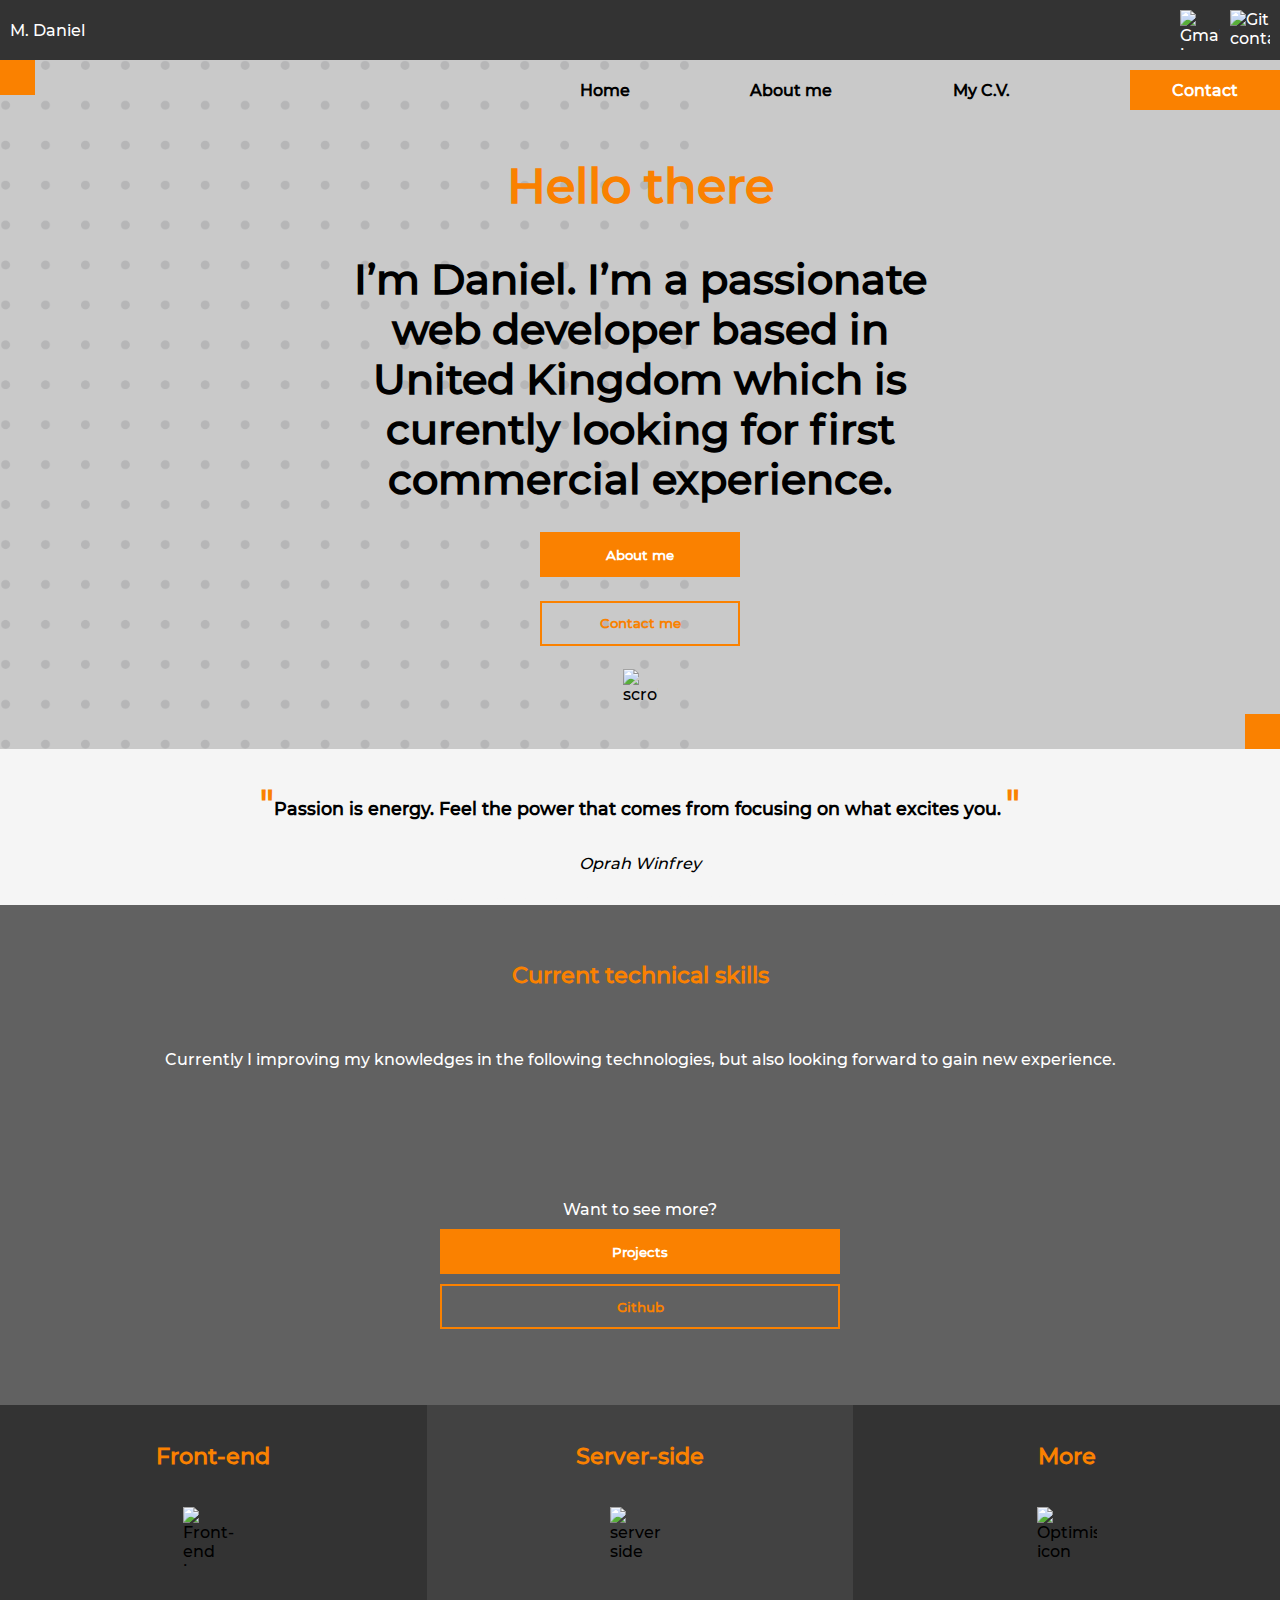
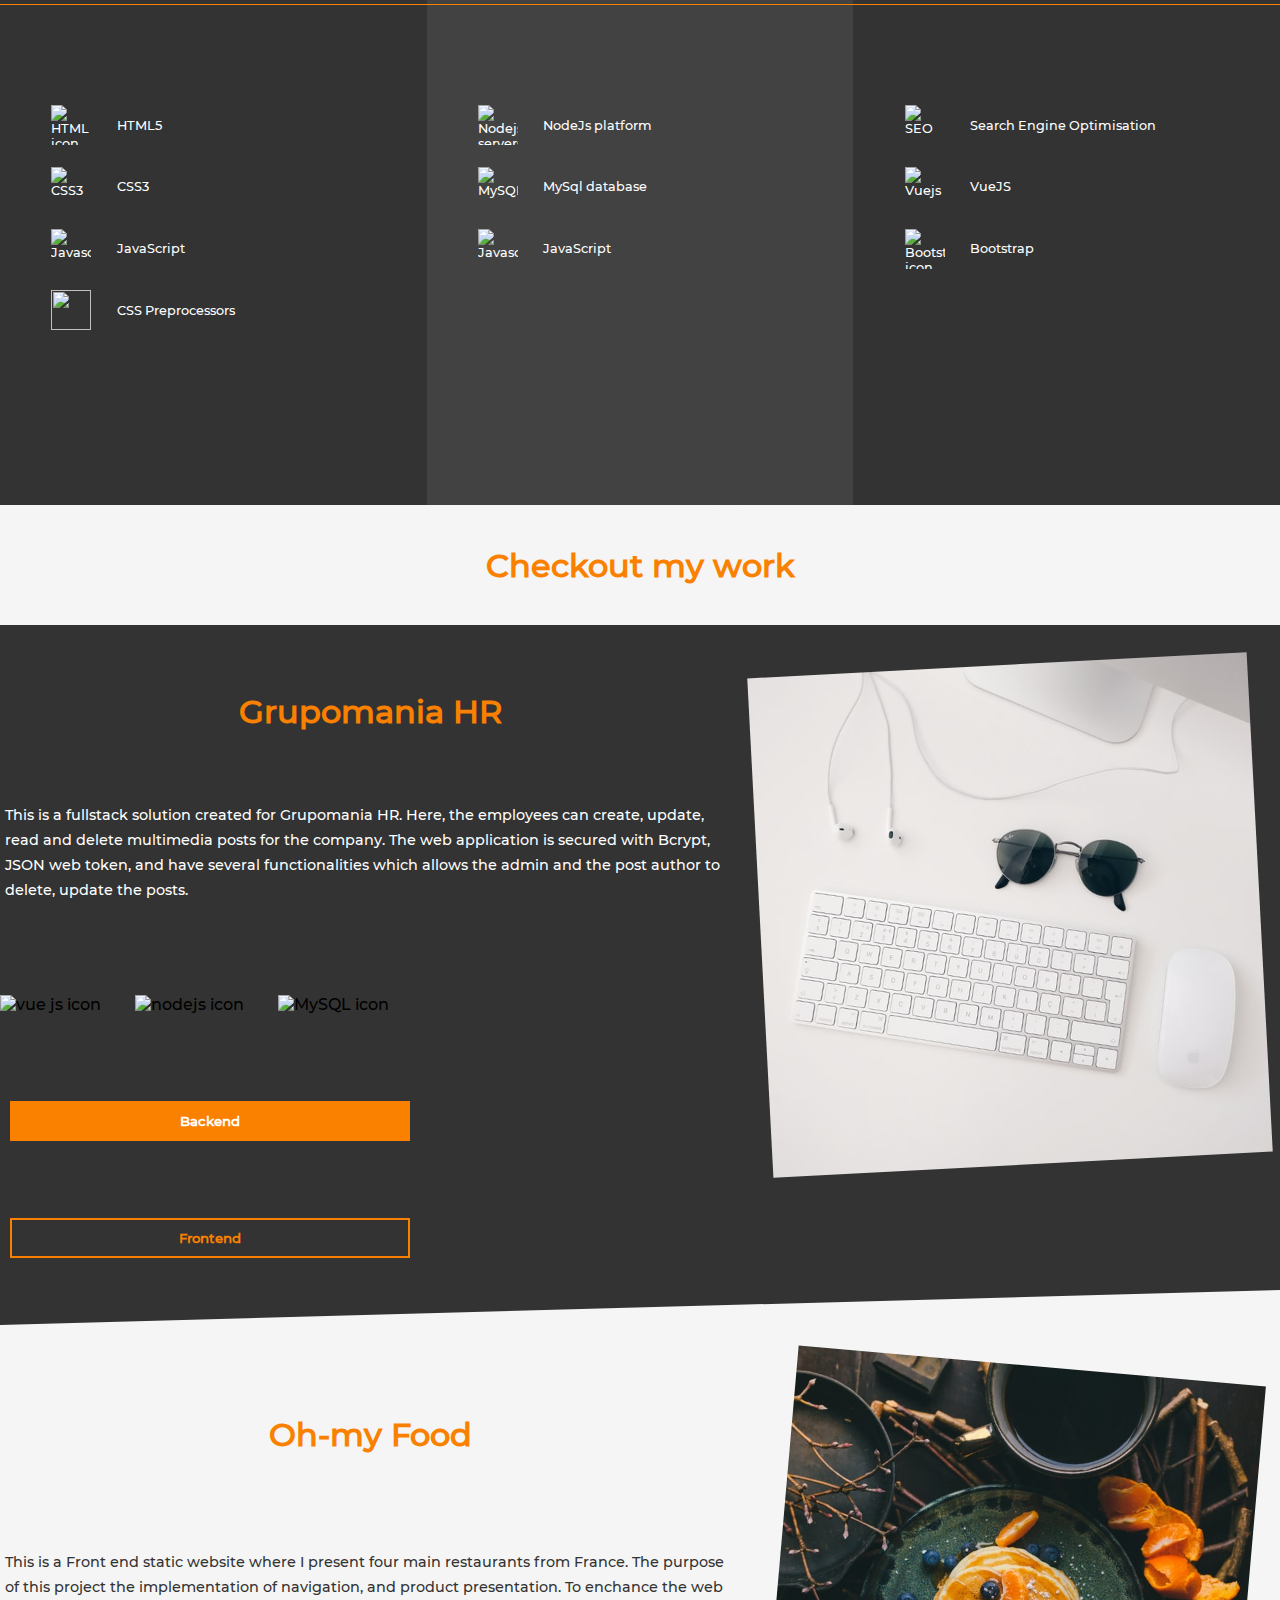
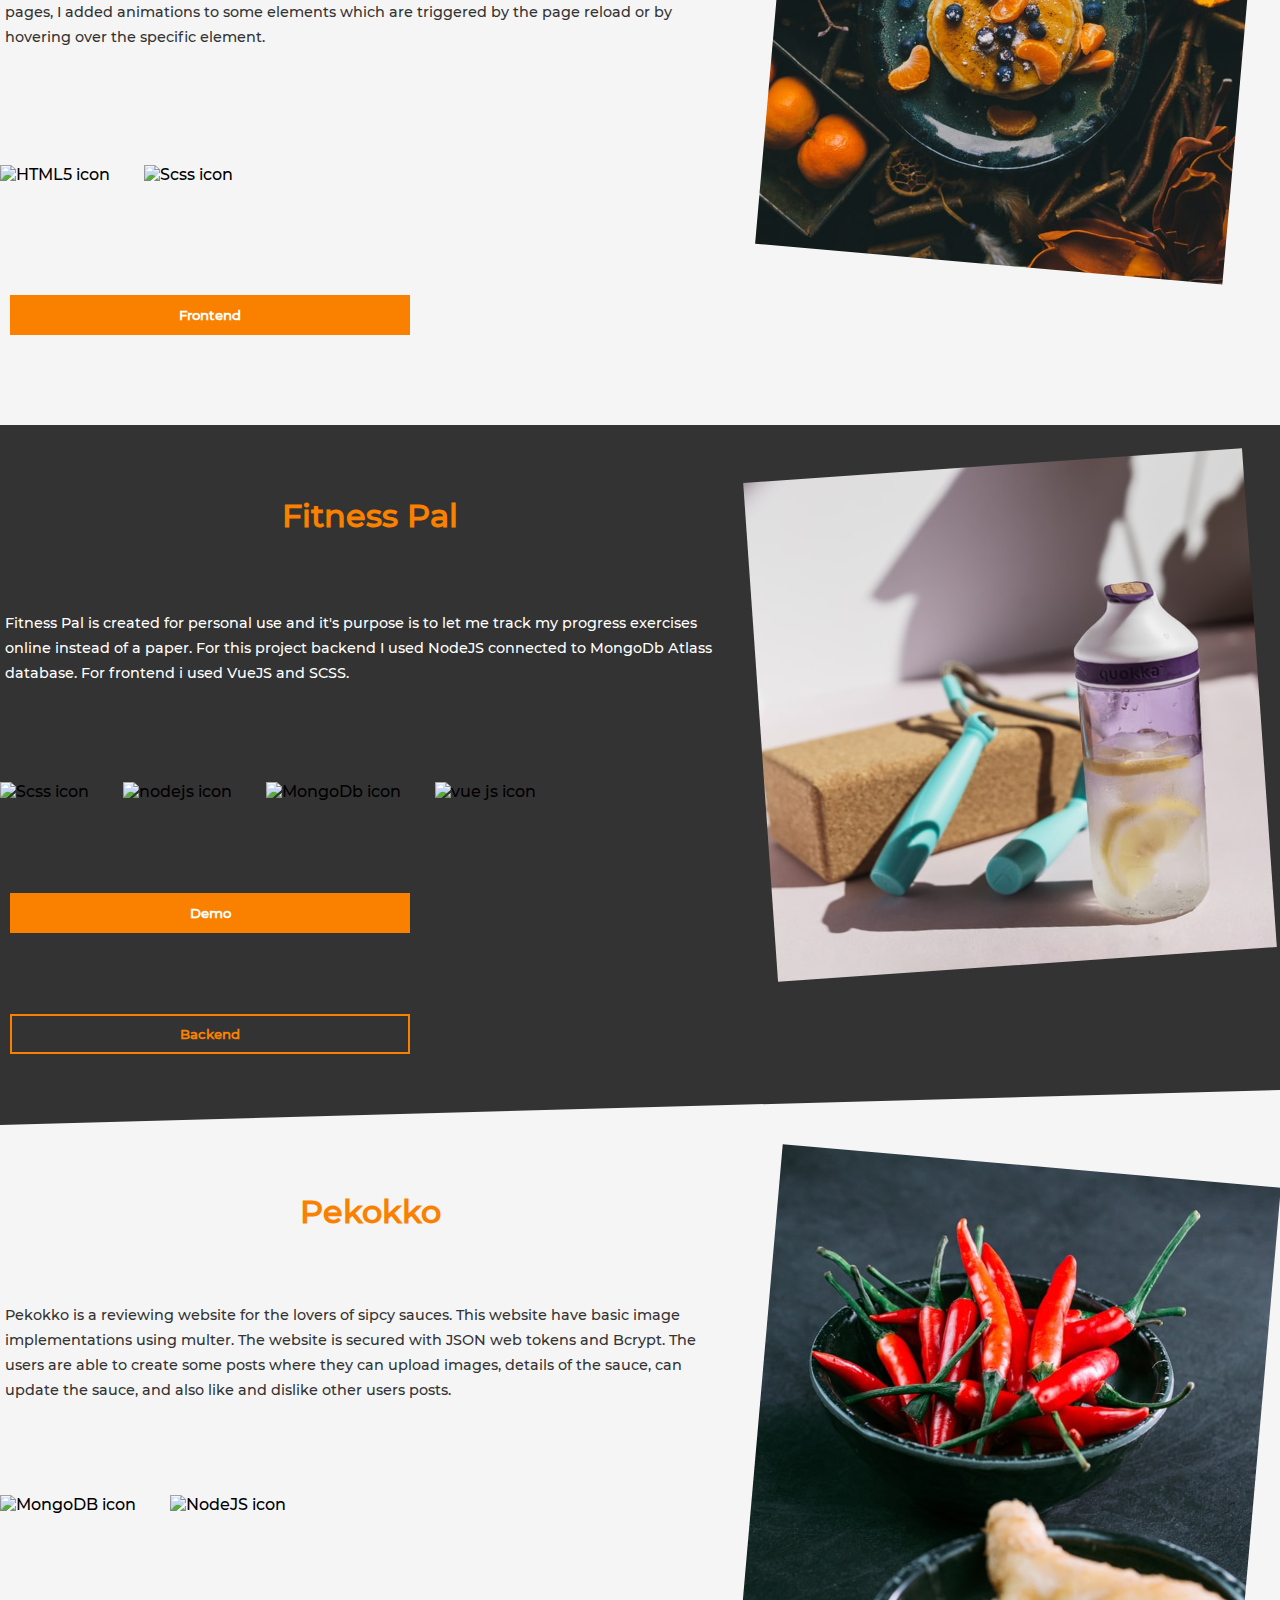
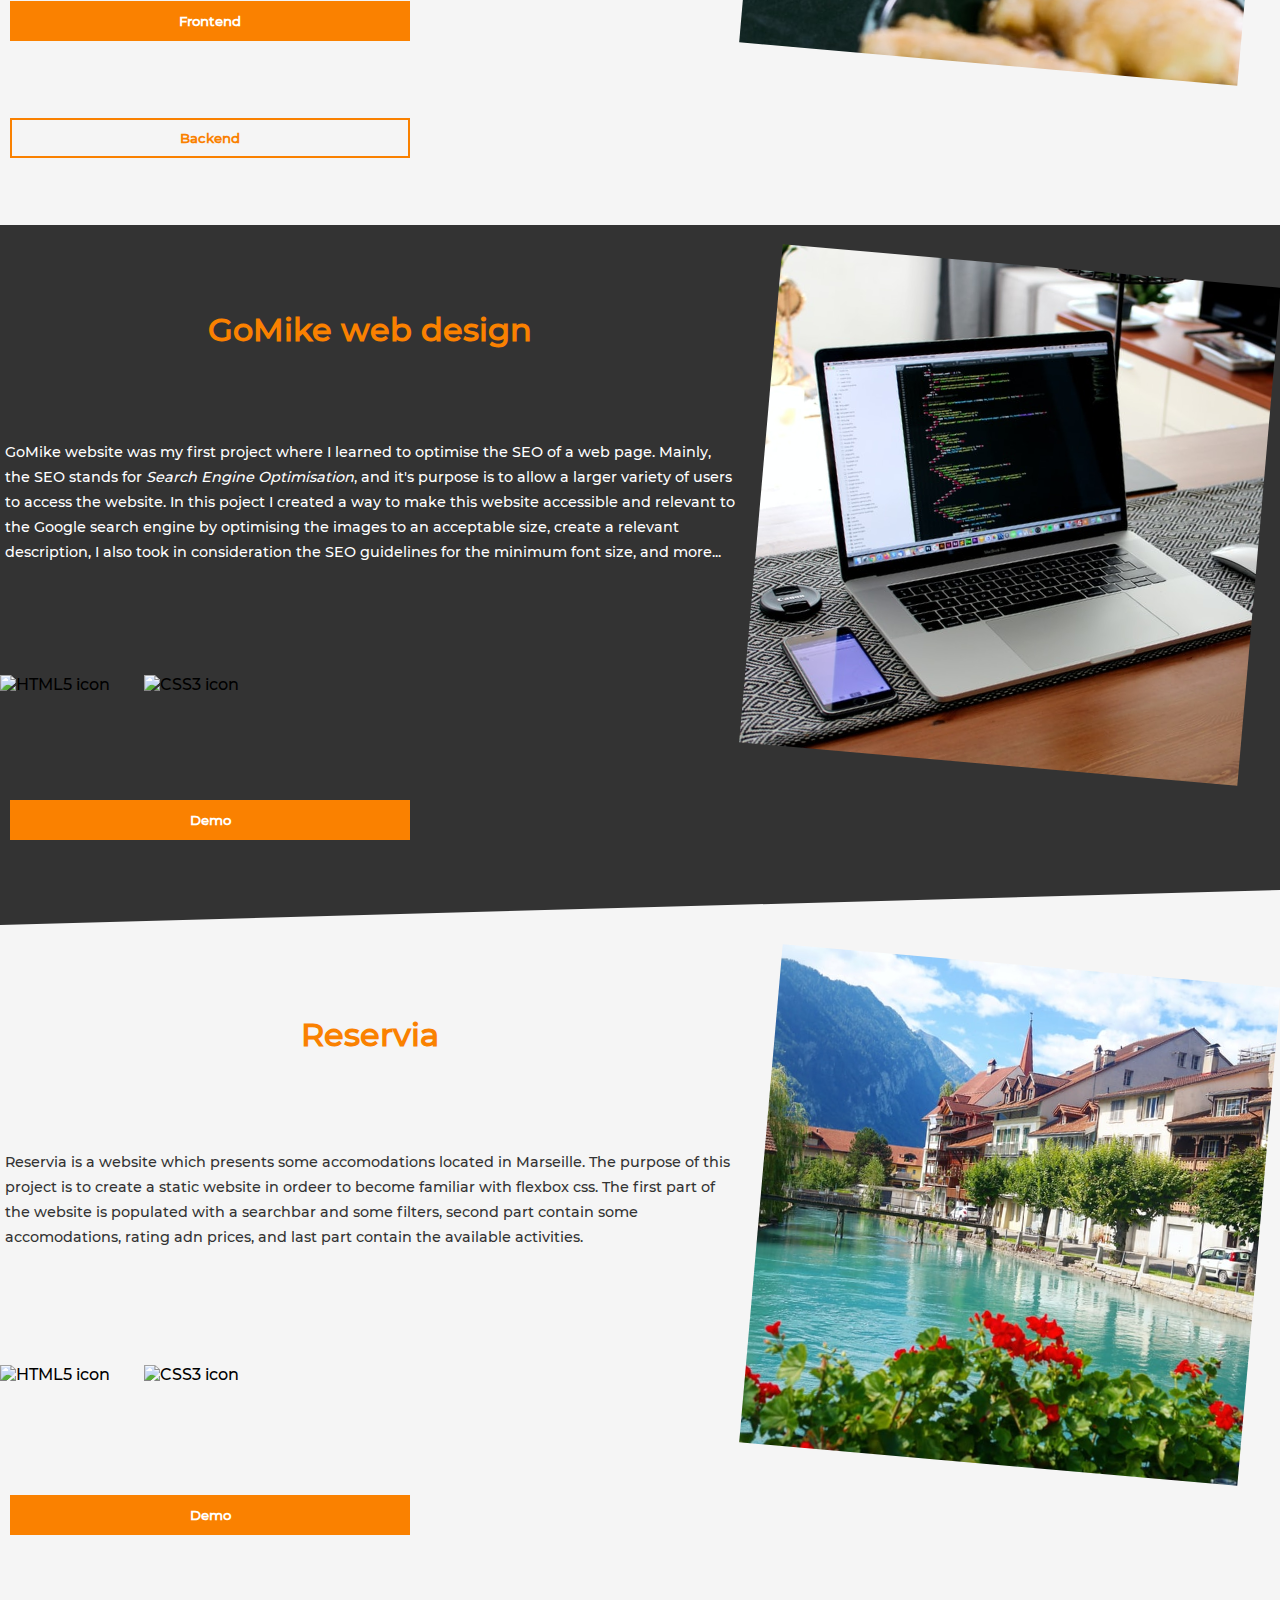
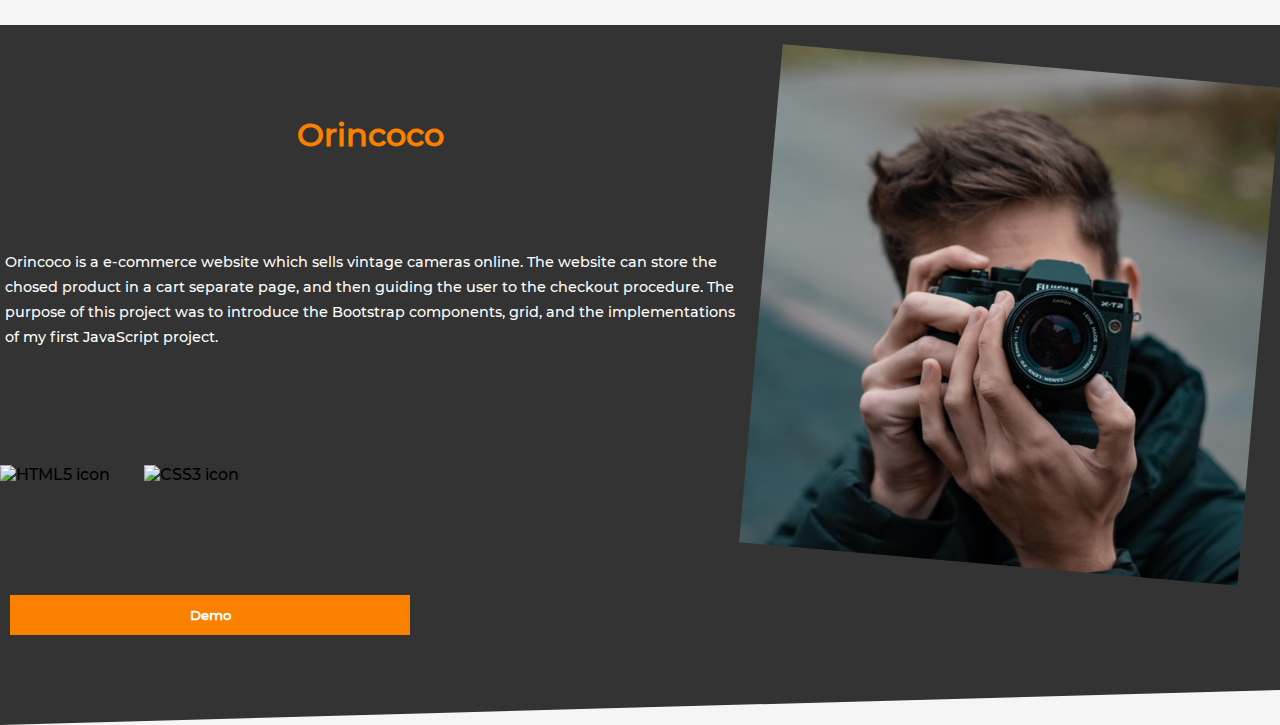
==== index.html @ b967a0c9 "added projects" ====
<!DOCTYPE html>
<html lang="en">
<head>
    <meta charset="UTF-8">
    <meta http-equiv="X-UA-Compatible" content="IE=edge">
    <meta name="viewport" content="width=device-width, initial-scale=1.0">
    <meta name="description" content="Daniel Mihai web portofolio. A variety of services offered from web design to development. ">
    <meta name="keywords" content="web design, web development, developer, e-commerce website, web portofolio and projects">

    <!-- CSS header -->
    <link rel="stylesheet" href="./css/header.css">
    <!-- CSS main -->
    <link rel="stylesheet" href="./css/main.css">

    <link
    rel="stylesheet"
    href="https://cdnjs.cloudflare.com/ajax/libs/animate.css/4.1.1/animate.min.css"
  />
    <title>D. Mihai</title>
</head>
<body>

    <!-- HEADER STARTS HERE -->
    <section class="topnav">
        <p class="topnavName animate__bounceInLeft"> M. Daniel</p>
        <img class="email animate__bounceInRight" alt="Gmail icon for contact" src="https://img.icons8.com/plasticine/100/000000/gmail.png"/>
        <img class="gitNav animate__bounceInRight" alt="Git contact link" src="https://img.icons8.com/color/48/000000/git.png"/>
    </section>

    <header>
        <section class="background-pattern">
            <section class="main-header">
                <nav>
                    <figure class="square">
                        <img class="menu" alt="hamburger menu incon" src="https://img.icons8.com/ios-filled/50/000000/menu--v3.png"/>
                    </figure>   
                        <div class="nav-links">
                            <a href="#">Home</a>
                            <a href="#">About me</a>
                            <a href="#">My C.V.</a>
                            <a href="#">Contact</a>
                        </div>
                </nav>
                <!-- Bellow nav links -->
                <section class="presentation">
                    <div class="presentation-text">
                        <h1>
                            <span class="presentation-hello">Hello there</span><br>
                            <span class="presentation-intro">
                                I’m Daniel.
                                I’m a passionate web developer
                                based in United Kingdom which is curently looking for first commercial
                                experience.
                            </span>
                        </h1>
                    </div>

                    <section class="buttons">
                        <button>About me</button>
                        <button>Contact me</button>
                    </section>
                </section>
              <div class="header-bottom">
                <img class="scroll animate__bounceIn" alt="scroll icon" src="https://img.icons8.com/ios/50/000000/double-down.png"/>
              </div>
              <figure class="second-square"></figure>
            </section>
        </section>
    </header>

<!-- Quote section -->
<article class="quote">
    <h2>Passion is energy. Feel the power that comes from focusing on what excites you. </h2>
    <p class="quote-author"><em>Oprah Winfrey</em></p>
</article>

<!-- Current skills -->
<section class="skills">
    <aside class="skills-left">
        <h3>Current technical skills</h3>
        <p>
            Currently I improving my knowledges in 
            the following technologies, but also
            looking forward to gain new experience.
        </p>
        <div class="skills-short">
             Want to see more?
             <div class="buttons-div">
                <button>Projects</button>   
                <button class="gitNavigation">Github</button>
             </div>   
        </div>
    </aside>
    <aside class="skills-middle">
        <article>
            <div class="top-title">
                <h4>Front-end</h4>
                <img alt="Front-end icon descriptive" src="https://img.icons8.com/wired/64/ffffff/design.png"/>
            </div>
            <div class="skills-desc">
                <ul>
                    <li>
                        <img alt="HTML icon" src="https://img.icons8.com/ios/50/ffffff/html.png"/>
                        HTML5 
                    </li>
                    <li>
                        <img alt="CSS3" src="https://img.icons8.com/ios/50/ffffff/css.png"/>
                        CSS3 
                    </li>
                    <li>
                        <img alt="Javascript" src="https://img.icons8.com/ios/50/ffffff/js.png"/>
                        JavaScript 
                    </li>
                    <li>
                        <img alt="" src="https://img.icons8.com/ios-filled/50/ffffff/sass.png"/>
                        CSS Preprocessors 
                    </li>
                </ul>
            </div>
        </article>

        <article>
             <div class="top-title">
                <h4>Server-side</h4>
                <img alt="server side representation icon" src="https://img.icons8.com/ios/50/ffffff/inbox-settings--v2.png"/>
            </div>
            <div class="skills-desc">
                <ul>
                    <li>
                        <img alt="Nodejs serverside" src="https://img.icons8.com/windows/32/ffffff/nodejs.png"/>
                        NodeJs platform 
                    </li>
                    <li>
                        <img alt="MySQL" src="https://img.icons8.com/ios/50/ffffff/sql.png"/>
                        MySql database 
                    </li>
                    <li>
                        <img alt="Javascript" src="https://img.icons8.com/ios/50/ffffff/js.png"/>
                        JavaScript 
                    </li>
                </ul>
            </div>
        </article>

        <article>
             <div class="top-title">
                <h4>More</h4>
                <img alt="Optimisations icon" src="https://img.icons8.com/ios/50/ffffff/macbook-settings--v1.png"/>
            </div>
            <div class="skills-desc">
                <ul>
                    <li>
                        <img alt="SEO" src="https://img.icons8.com/ios/50/ffffff/accessibility-tools.png"/>
                        Search Engine Optimisation 
                    </li>
                    <li>
                        <img alt="Vuejs" src="https://img.icons8.com/windows/32/ffffff/vuejs.png"/>
                        VueJS 
                    </li>
                    <li>
                        <img alt="Bootstrap icon" src="https://img.icons8.com/ios-filled/50/ffffff/b.png"/>
                        Bootstrap 
                    </li>
                </ul>
            </div>
        </article>
    </aside>
    <aside class="skills-right"></aside>
</section>



<!-- Projects -->
<section class="projects">
    <h4 class="projects-title">Checkout my work</h4>
    <section class="projects-list">
        <aside>
            <!-- Here starts a whole proj presentation -->
            <div class="projects-text">
                <h4>Grupomania HR</h4>
                <p class="presentation-desc">This is a fullstack solution created for Grupomania HR. Here, the employees can create, update, read and delete multimedia posts
                    for the company. The web application is secured with Bcrypt, JSON web token, and have several functionalities which allows 
                    the admin and the post author to delete, update the posts.
                </p>
                <div class="technologies-proj">
                    <img alt="vue js icon" src="https://img.icons8.com/windows/64/ffffff/vuejs.png"/>
                    <img alt="nodejs icon" src="https://img.icons8.com/windows/32/ffffff/node-js.png"/>
                    <img alt="MySQL icon" src="https://img.icons8.com/ios/100/ffffff/mysql.png"/>
                </div>
                    <button  class="projects-buttons">Backend</button>
                    <button  class="projects-buttons">Frontend</button>
            </div>
            <div class="image desk"></div>
        </aside>
            <!-- Here ends a proj presentation -->


        <aside>
            <div class="projects-text">
                <h4>Oh-my Food</h4>
                <p class="presentation-desc text-dark">This is a Front end static website where I present four main restaurants from France. The purpose of this project the 
                    implementation of navigation, and product presentation. To enchance the web pages, I added animations to some elements which are triggered by 
                    the page reload or by hovering over the specific element.
                </p>
                <div class="technologies-proj">
                    <img alt="HTML5 icon" src="https://img.icons8.com/color/96/000000/html-5--v1.png"/>
                    <img alt="Scss icon" src="https://img.icons8.com/color/96/000000/sass-avatar.png"/>
                </div>
                    <!-- <button  class="projects-buttons">Backend</button> -->
                    <button class="projects-buttons ohmyfood">Frontend</button>
            </div>
            <figure class="image food"></figure>
        </aside>

        <aside>
            <div class="projects-text">
                <h4>Fitness Pal</h4>
                <p class="presentation-desc">
                    Fitness Pal is created for personal use and it's purpose is to let me track my progress exercises online instead of a paper. For this project backend I used 
                    NodeJS connected to MongoDb Atlass database. For frontend i used VueJS and SCSS.
                </p>
                <div class="technologies-proj">
                    <img alt="Scss icon" src="https://img.icons8.com/ios-filled/100/ffffff/sass.png"/>
                    <img alt="nodejs icon" src="https://img.icons8.com/windows/32/ffffff/node-js.png"/>
                    <img alt="MongoDb icon" src="https://img.icons8.com/ios-filled/100/ffffff/leaf.png"/>
                    <img alt="vue js icon" src="https://img.icons8.com/windows/64/ffffff/vuejs.png"/>
                </div>
                    <!-- <button  class="projects-buttons">Backend</button> -->
                    <button class="projects-buttons fitnessPal">Demo</button>
                    <button class="projects-buttons">Backend</button>
            </div>
            <figure class="image gym"></figure>
        </aside>

        <aside>
            <div class="projects-text">
                <h4>Pekokko</h4>
                <p class="presentation-desc text-dark">
                    Pekokko is a reviewing website for the lovers of sipcy sauces. This website have basic image implementations using multer. The website is secured with JSON web tokens
                    and Bcrypt. The users are able to create some posts where they can upload images, details of the sauce, can update the sauce, and also like and dislike 
                    other users posts.  
                </p>
                <div class="technologies-proj">
                    <img alt="MongoDB icon" src="https://img.icons8.com/color/96/000000/mongodb.png"/>
                    <img alt="NodeJS icon" src="https://img.icons8.com/color/96/000000/nodejs.png"/>
                </div>
                    <!-- <button  class="projects-buttons">Backend</button> -->
                    <button class="projects-buttons">Frontend</button>
                    <button class="projects-buttons">Backend</button>
            </div>
            <figure class="image pepper"></figure>
        </aside>

        <aside>
            <div class="projects-text">
                <h4>GoMike web design</h4>
                <p class="presentation-desc">
                   GoMike website was my first project where I learned to optimise the SEO of a web page. Mainly, the SEO stands for <em>Search Engine Optimisation</em>,
                   and it's purpose is to allow a larger variety of users to access the website. In this poject I created a way to make this website accessible and relevant 
                   to the Google search engine by optimising the images to an acceptable size, create a relevant description, I also took in consideration the SEO guidelines 
                   for the minimum font size, and more...
                </p>
                <div class="technologies-proj">
                    <img alt="HTML5 icon" src="https://img.icons8.com/ios/100/ffffff/html.png"/>
                    <img alt="CSS3 icon" src="https://img.icons8.com/ios/100/ffffff/css.png"/>
                </div>
                    <!-- <button  class="projects-buttons">Backend</button> -->
                    <button class="projects-buttons">Demo</button>
            </div>
            <figure class="image seo"></figure>
        </aside>

        <aside>
            <div class="projects-text">
                <h4>Reservia</h4>
                <p class="presentation-desc text-dark">
                   Reservia is a website which presents some accomodations located in Marseille. The purpose of this project is to create a static website in ordeer to become familiar 
                   with flexbox css. 
                   The first part of the website is populated with a searchbar and some filters, second part contain some accomodations, rating adn prices, and last part contain 
                   the available activities. 
                </p>
                <div class="technologies-proj">
                    <img alt="HTML5 icon" src="https://img.icons8.com/color/96/000000/html-5--v1.png"/>
                    <img alt="CSS3 icon" src="https://img.icons8.com/color/96/000000/css3.png"/>
                </div>
                    <!-- <button  class="projects-buttons">Backend</button> -->
                    <button class="projects-buttons reservia-btn">Demo</button>
            </div>
            <figure class="image reservia"></figure>
        </aside>

        <aside>
            <div class="projects-text">
                <h4>Orincoco</h4>
                <p class="presentation-desc">
                  Orincoco is a e-commerce website which sells vintage cameras online. The website can store the chosed product in a cart separate page, and then guiding the user 
                  to the checkout procedure. The purpose of this project was to introduce the Bootstrap components, grid, and the implementations of my first JavaScript project.
                </p>
                <div class="technologies-proj">
                    <img alt="HTML5 icon" src="https://img.icons8.com/ios/100/ffffff/html.png"/>
                    <img alt="CSS3 icon" src="https://img.icons8.com/ios/100/ffffff/css.png"/>
                </div>
                    <!-- <button  class="projects-buttons">Backend</button> -->
                    <button class="projects-buttons reservia-btn">Demo</button>
            </div>
            <figure class="image devcam"></figure>
        </aside>
    </section>
</section>


<script src="./javascript/header.js"></script>
<script src="./javascript/index.js"></script>
</body>
</html>
---- css/header.css ----
/* Top bar black background and contact icons */
.topnav {
    background: #333;
    min-height: 60px;
    color: white;
    display: flex;
    align-items: center;
    flex-wrap: wrap;
    padding: 0 10px 0 10px;
}

.topnav img {
    width: 40px;
    height: 40px;
    animation: bounceInRight;
    animation-duration: 1s;
}

.topnavName {
    animation: bounceInLeft;
    animation-duration: 1s;
}

.topnav img:first-of-type {
    margin: 0 10px 0 auto;
}


/* Header */
header {
    min-height: 460px;
}

.background-pattern {
    background: url('../images/pattern.png');
    background-repeat: no-repeat;
    /* background-size: 17%; */
    background-size: contain;
    background-position: left bottom;

    /* dimmensions of actual container */
    min-height: inherit;
}

.main-header {
    min-width: inherit;
    min-height: inherit;
    background: #c4c4c4e3;
}

.main-header nav {
    display: flex;
    min-height: 60px;
}

/* square */
.square {
    width: 35px;
    height: 35px;
    background: #FA8100;
}

.nav-links {
    margin-left: auto;
    display: flex;
    align-items: center;
    flex-wrap: wrap;
    flex: 1 1 200px;
    max-width: 700px;
    justify-content: space-between;
}

.nav-links a {
    color: black;
    font-weight: 600;
}

.nav-links a:last-of-type {
    background: #FA8100;
    height: 40px;
    width: 150px;
    display: flex;
    justify-content: center;
    align-items: center;
    color: white;
}

.nav-links a:focus {
    font-size: 1.1em;
    font-weight: bolder;
    color: #FA8100;
}


.menu {
    display: none;
    cursor: pointer;
}


/* Bellow header links section */
.presentation {
    min-height: inherit;
    display: flex;
    flex-direction: column;
    justify-content: space-evenly;
}

.presentation-text {
    align-self: center;
    margin-top: 2rem;
    min-height: 160px;
    text-align: center;

}

.presentation-hello {
    font-size: 48px;
    color: #FA8100;
    text-align: center;
}

.presentation-intro {
    font-size: 1.3em;
}

h1 {
    max-width: 600px;
    margin: 0 auto;
    display: flex;
    flex-direction: column;
    justify-content: space-around;
    padding: 5px;
}

.buttons {
    display: flex;
    flex-direction: column;
    justify-content: space-evenly;
    align-items: center;
    min-height: 160px;
}

.buttons button:first-of-type {
    height: 45px;
    width: 200px;
    font-weight: bold;
    background: #FA8100;
    border: none;
    color: white;
    cursor: pointer;
}

.buttons button:last-of-type {
    height: 45px;
    width: 200px;
    font-weight: bold;
    background: transparent;
    border: 2px solid #FA8100;
    color: #FA8100;
    cursor: pointer;
}

.second-square {
    width: 35px;
    height: 35px;
    background: #FA8100;
    margin-left: auto;
}

.header-bottom {
    display: flex;
}

.scroll {
    height: 35px;
    width: 35px;
    margin: 0 auto;
    margin-bottom: 10px;
    cursor: pointer;
    animation: bounceIn infinite;
    animation-duration: 2s;
}


/* Mediaquery header */
@media only screen and (max-width: 900px) {
    .nav-links {
        flex-direction: column;
        min-height: 400px;
        justify-content: space-evenly;
        background: #c4c4c4c0;
        max-width: inherit;
        display: none;
    }

    .menu {
        display: block;
        height: 30px;
        width: 30px;
    }

    .square {
        height: 45px;
        width: 45px;
        display: flex;
        justify-content: center;
        align-items: center;
    }
  }

  .display {
      display: flex;
  }
---- css/main.css ----
@font-face {
    font-family: Montserrat;
    src: url('../montserrat/Montserrat-Black.ttf');
    src: url('../montserrat/Montserrat-Bold.ttf');
    src: url('../montserrat/Montserrat-Medium.ttf');
}


body {
    background-color: whitesmoke;
}

/* Resets */
* {
    font-family: Montserrat;
    margin: 0;
    padding: 0;
    box-sizing: border-box;
    text-decoration: none;
}

/* Quote section */
.quote {
    text-align: center;
    clip-path: polygon(0 0, 100% 0, 100% 90%, 0% 100%);
    background-color: whitesmoke;
    border: 2px solid whitesmoke;
}

.quote h2 {
    font-size: 1.1em;
    padding: 30px 5px 20px 5px;
}

.quote h2::after {
    content: '"';
    font-size: 2em;
    color: #FA8100;
}

.quote h2::before {
    content: '"';
    font-size: 2em;
    color: #FA8100;
}

.quote-author {
    margin: 10px auto 30px auto;
}


/* SKILLS SECTION */
.skills {
    min-height: 800px;
    display: flex;
    flex-wrap: wrap;
}

.skills-left {
    background: #616161;
    border: 2px solid #FA8100;
    border-right: none;
    flex: 1 1 400px;
    min-height: 500px;
    max-width: 400px;
    align-self: center;
    margin-left: 40px;
    display: flex;
    flex-direction: column;
    justify-content: space-around;

}

.skills-left h3 {
    /* margin-top: 3em;
    margin-bottom: 2em; */
    text-align: center;
    font-size: 1.4em;
    color: #FA8100;
}

.skills-left p {
    color: white;
    padding: 10px;
    margin-top: -60px;
    text-align: center;

}

.skills-left p {
    color: white;
    padding: 10px;
    text-align: center;
}

.skills-short {
    color: white;
    padding: 10px;
    text-align: center;
}

.buttons-div {
    display: flex;
    flex-direction: column;
    max-width: 400px;
    margin: 10px auto;
}

.buttons-div button:first-child {
    height: 45px;
    font-weight: bold;
    background: #FA8100;
    border: none;
    color: white;
    cursor: pointer;
    margin-bottom: 10px;
}

.buttons-div button:last-child {
    height: 45px;
    font-weight: bold;
    background: transparent;
    border: 2px solid #FA8100;
    color: #FA8100;
    cursor: pointer;
}




/* middle */
.skills-middle {
    background: #333;
    flex: 1 1 750px;
    min-height: 700px;
    align-self: center;
    display: flex;
    flex-wrap: wrap;
}

.skills-middle > article {
    border-right: none;
    flex: 1 1 250px;
}

.skills-middle >article:nth-of-type(2) {
    background: #424242;
}

.skills-middle > article:last-of-type {
    
}

.top-title {
   border-bottom: 1px solid #FA8100;
   height: 200px;
   display: flex;
   flex-direction: column;
   justify-content: space-evenly;
   align-items: center;
}

.top-title h4 {
    color: #FA8100;
    font-size: 1.4em;
}

.top-title img {
    width: 60px;
    height: 60px;
} 

.skills-desc {
    color: white;
    font-size: .8em;
    height: inherit;
}

.skills-desc ul {
    list-style: none;
    margin-top: 100px;
    margin-bottom: 100px;
}

.skills-desc ul li {
    list-style: none;
    margin-top: 1.7em;
    display: flex;
    align-items: center;
}
.skills-desc ul li > img {
    height: 40px;
    width: 40px;
    margin-left: 4em;
    margin-right: 2em;
}

/* right */
.skills-right {
    background: #616161;
    border: 2px solid #FA8100;
    border-left: none;
    flex: 1 1 400px;
    max-width: 100px;
    margin-right: 80px;
    min-height: 500px;
    align-self: center;
}


/* PROJECTS SECTION */
.projects {
      min-height: 390px;  
}

.projects-title {
    min-height: 120px;
    background: whitesmoke;
    clip-path: polygon(0 11%, 100% 0%, 100% 100%, 0 100%);
    color: #FA8100;
    font-size: 2em;
    display: flex;
    justify-content: center;
    align-items: center;
}

/* .projects-list {
    border: 2px solid black;
} */

.projects-list > aside {
    /* border: 2px solid black; */
    min-height: 700px;
    display: flex;
    flex-wrap: wrap;
    justify-content: center;
    background: whitesmoke;
}

.projects-list > aside:nth-of-type(odd) {
    clip-path: polygon(0 0, 100% 0, 100% 95%, 0% 100%);
    background: #333;
}

.projects-list > aside:nth-of-type(even) {
    background: whitesmoke;
}

.projects-text {
    flex: 1 1 400px;
    max-width: 1000px;
    display: flex;
    justify-content: space-evenly;
    flex-direction: column;
}

.projects-text h4 {
    font-size: 2em;
    color: #FA8100;
    /* margin-bottom: 4%; */
    text-align: center;
}

.presentation-desc {
    color: white;
    font-size: .9em;
    padding: 5px;
    line-height: 25px;
}

.technologies-proj {
    margin-top: 20px;
}

.technologies-proj img {
    height: 60px;
    width: 60px;
    margin-right: 30px;
}

/* .gitButtons {
} */

.projects-buttons {
    max-width: 400px;
    margin-top: 20px;
    height: 40px;
    font-weight: bold;
    margin-left: 10px;
    margin-right: 10px;
}

.projects-buttons:nth-of-type(1) {
    max-width: 400px;
    /* margin-top: 100px; */
    color: white;
    background: #FA8100;
    border: none;
}

.projects-buttons:nth-of-type(2) {
    max-width: 400px;
    margin-top: 10px;
    background: transparent;
    border: 2px solid #FA8100;
    color: #FA8100;
}

.text-dark {
    color: #333;
}




/* Project image settings */

.image {
    flex: 1 1 400px;
    background: url('../images/gym.jpg');
    background-repeat: no-repeat;
    background-position: center;
    margin: 20px;
    background-size: contain;
    max-height: 500px;
    max-width: 500px;
    margin-bottom: 40px;
    margin-top: 40px;

    transform: rotate(5deg);
}

.image:nth-of-type(even) {
    transform: rotate(-3deg);
}

.food {
    background:url('../images/food.jpg');
    background-position: center;
        background-size: contain;
    background-repeat: no-repeat;
    min-height: 280px;
}

.desk {
    background:url('../images/desk.jpg');
    background-position: center;
    min-height: 280px;
    background-size: contain;
    background-repeat: no-repeat;

}

.pepper {
    background:url('../images/pepper.jpg');
    background-position: center;
        background-size: contain;
    background-repeat: no-repeat;
    min-height: 280px;
}

.seo {
    background:url('../images/seo.jpg');
    background-position: center;
    background-size: contain;
    background-repeat: no-repeat;
    min-height: 280px;
}

.gym {
    background:url('../images/gym.jpg');
    background-position: center;
    background-position: center;
        background-size: contain;
    background-repeat: no-repeat;
    min-height: 280px;
    transform: rotate(-4deg);

}

.reservia {
    background:url('../images/hotel.jpg');
    background-position: center;
        background-size: contain;
    background-repeat: no-repeat;
    min-height: 280px;
}

.devcam {
    background:url('../images/photo.jpg');
    background-position: center;
        background-size: contain;
    background-repeat: no-repeat;
    min-height: 280px;
}






/* Mediaquery skills div */
@media only screen and (max-width: 1368px) {
    .skills-left {
        margin: 0;
        min-width: 100% !important;
        border: none;
    }

    .skills-right {
       display: none;
    }
  }
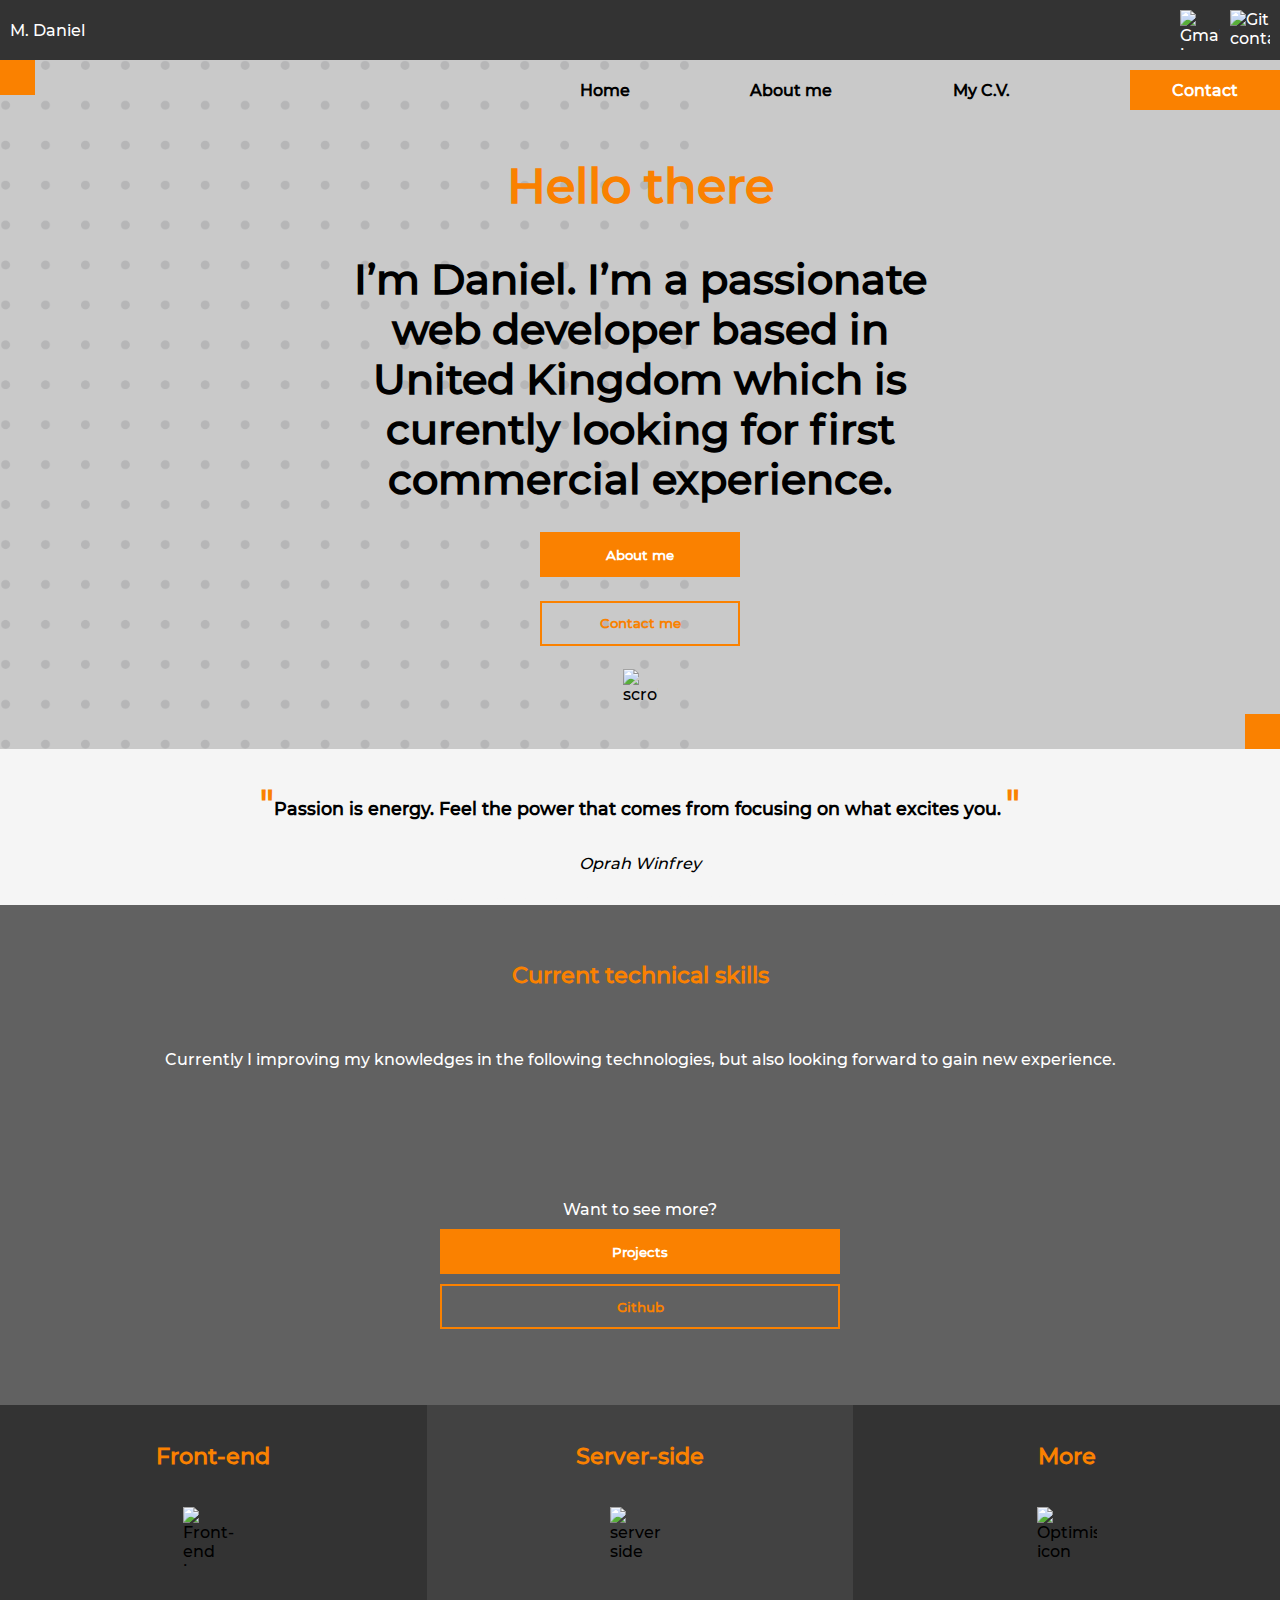
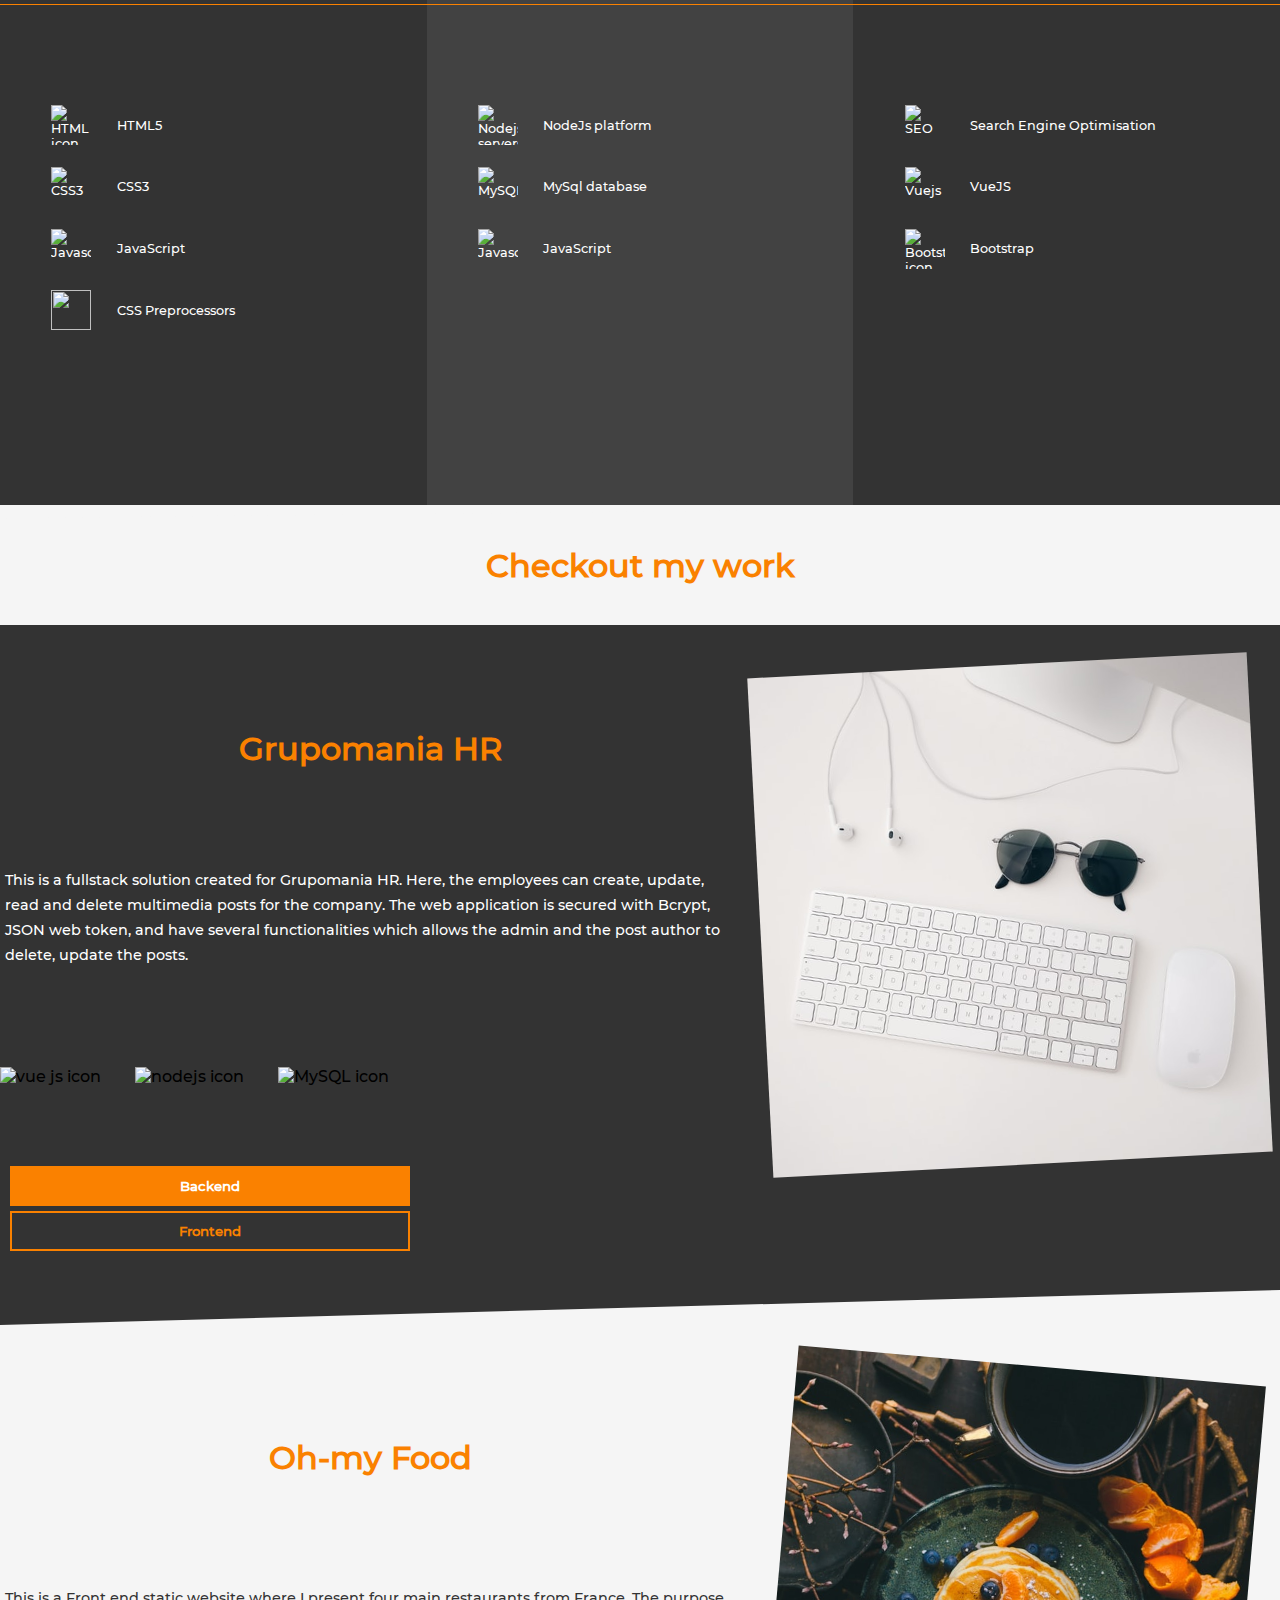
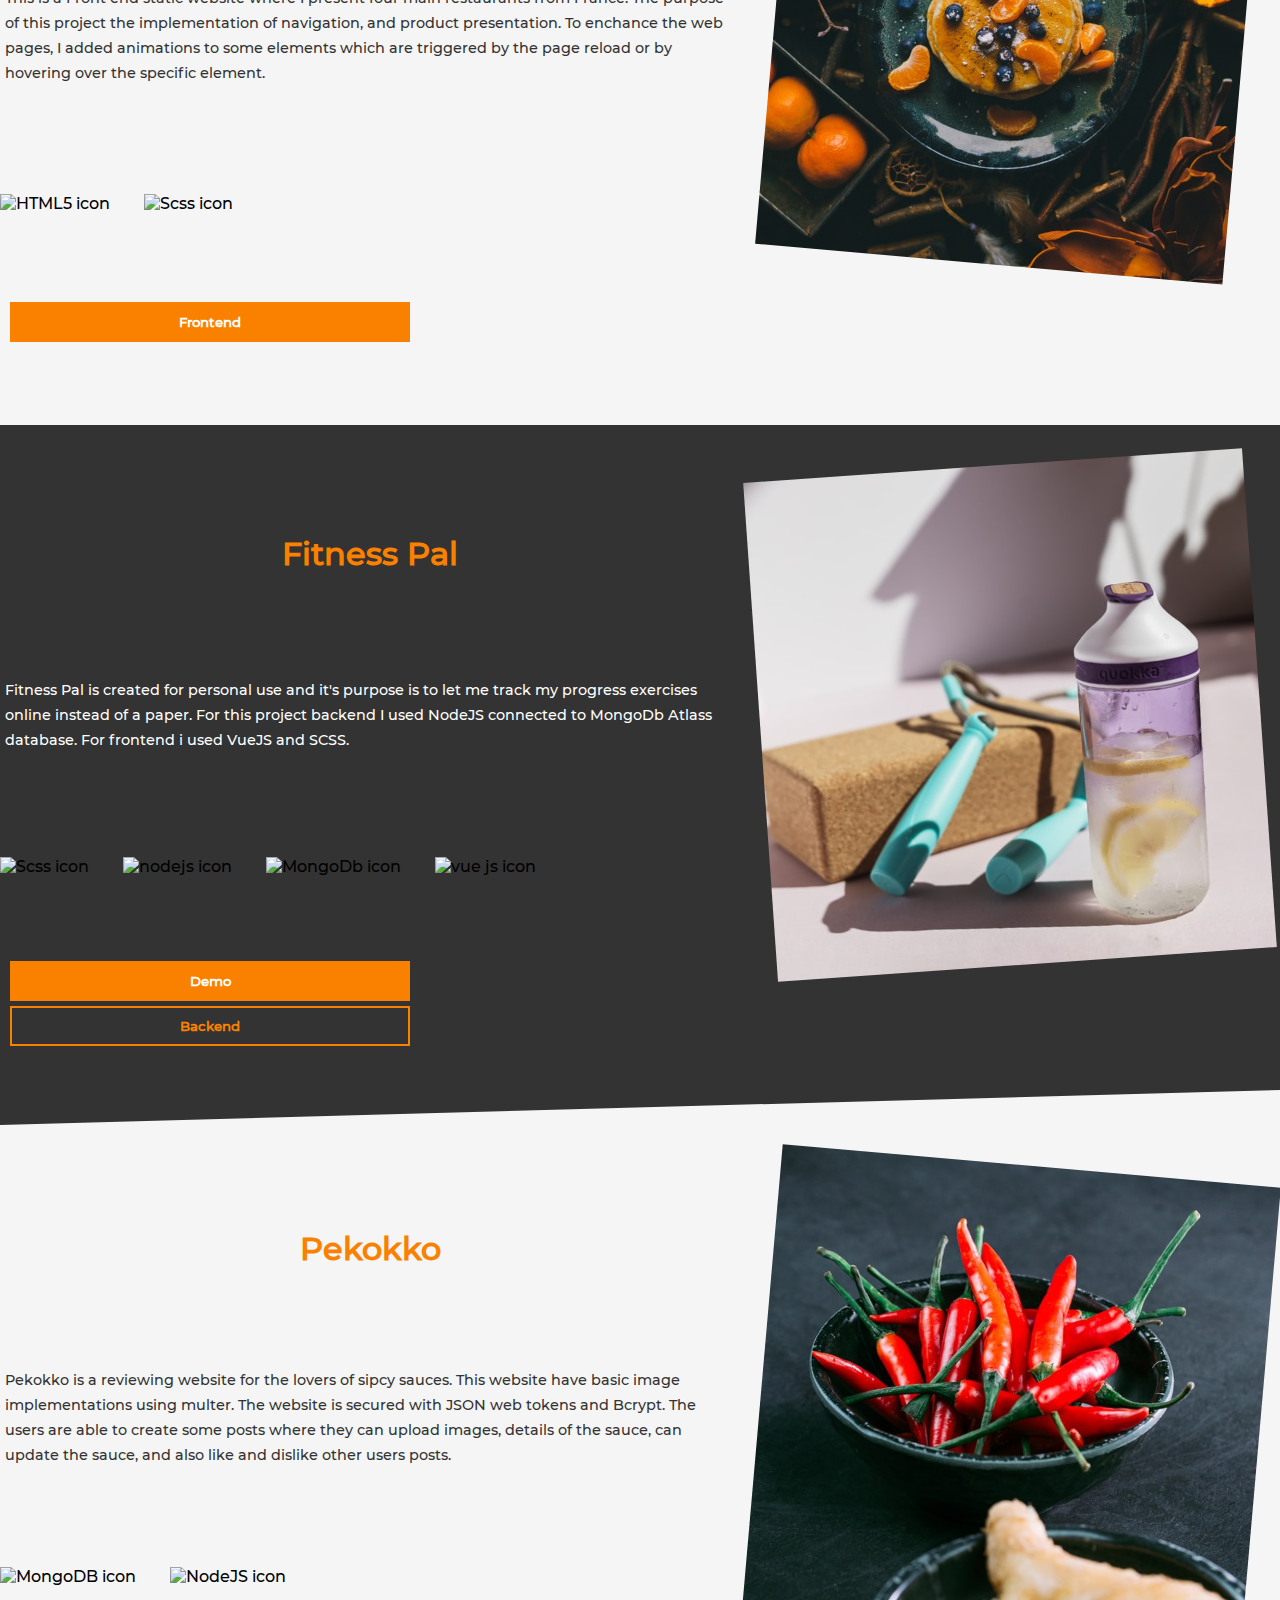
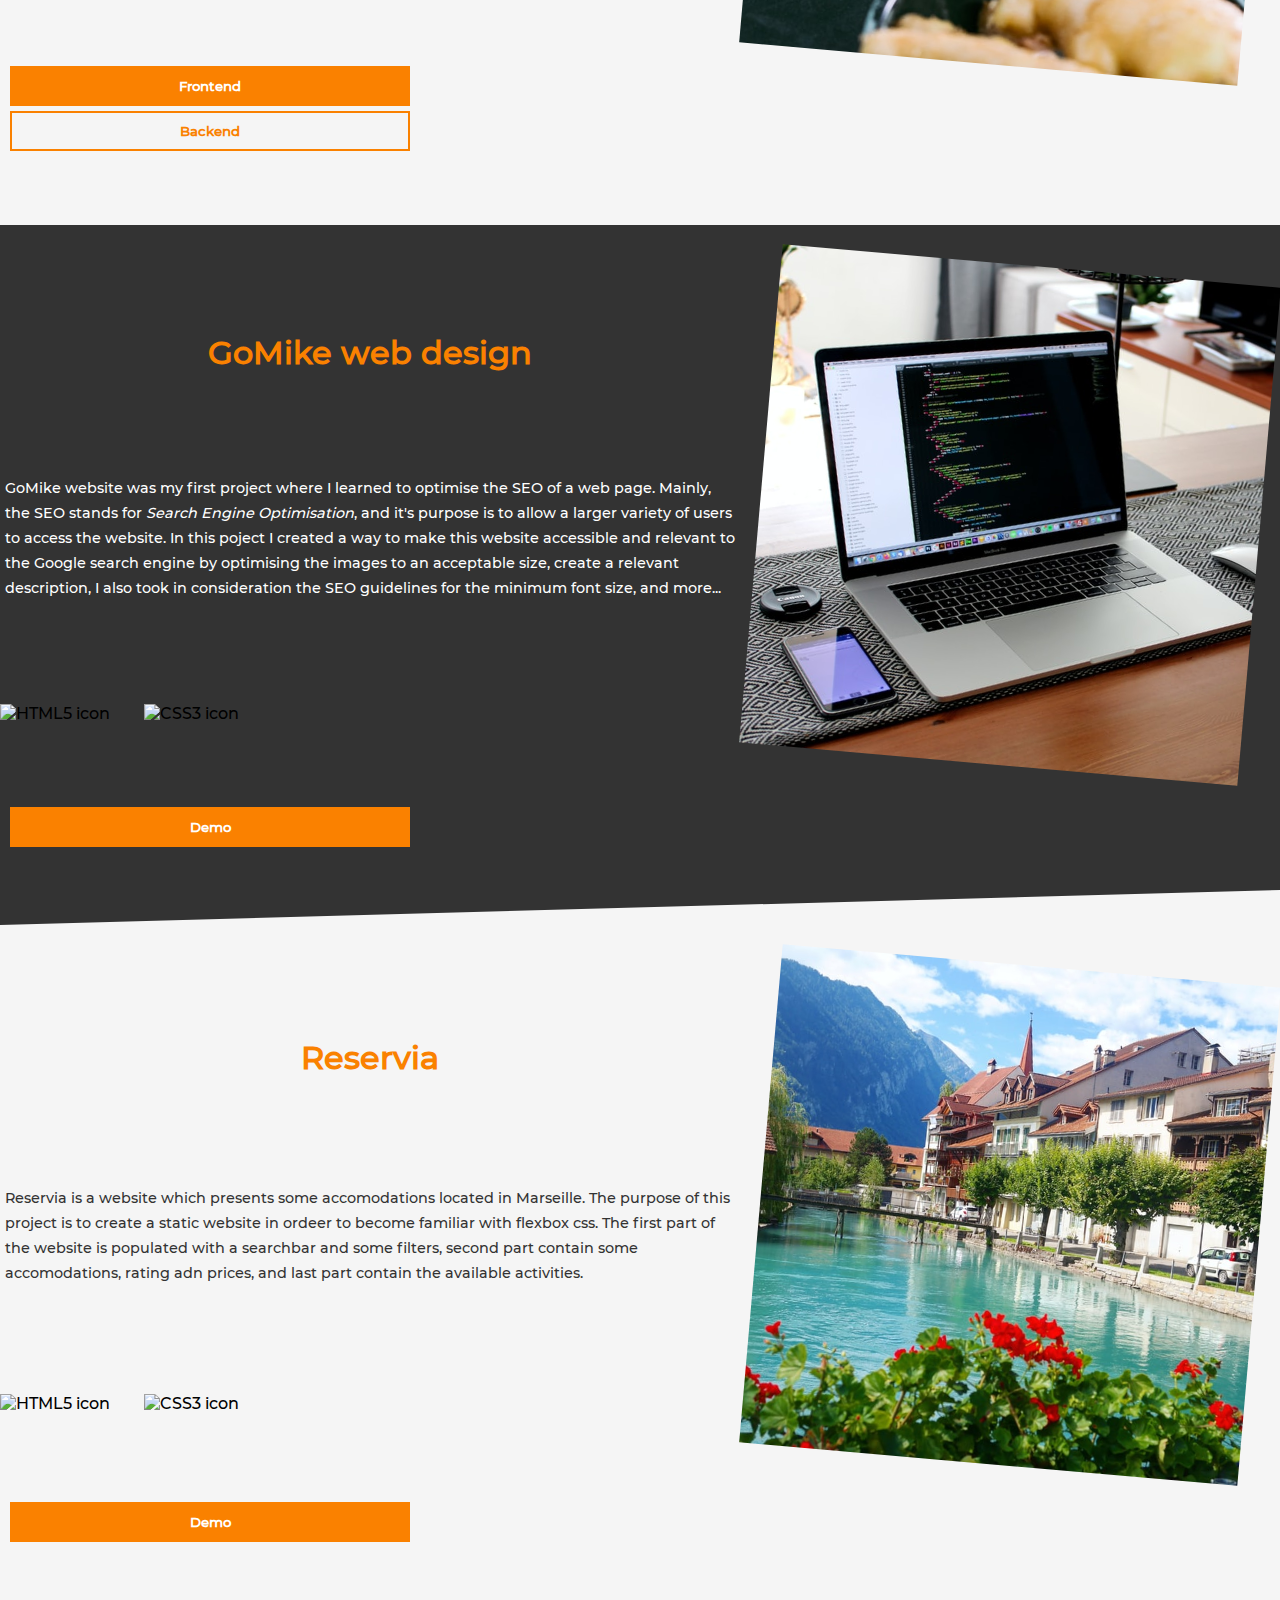
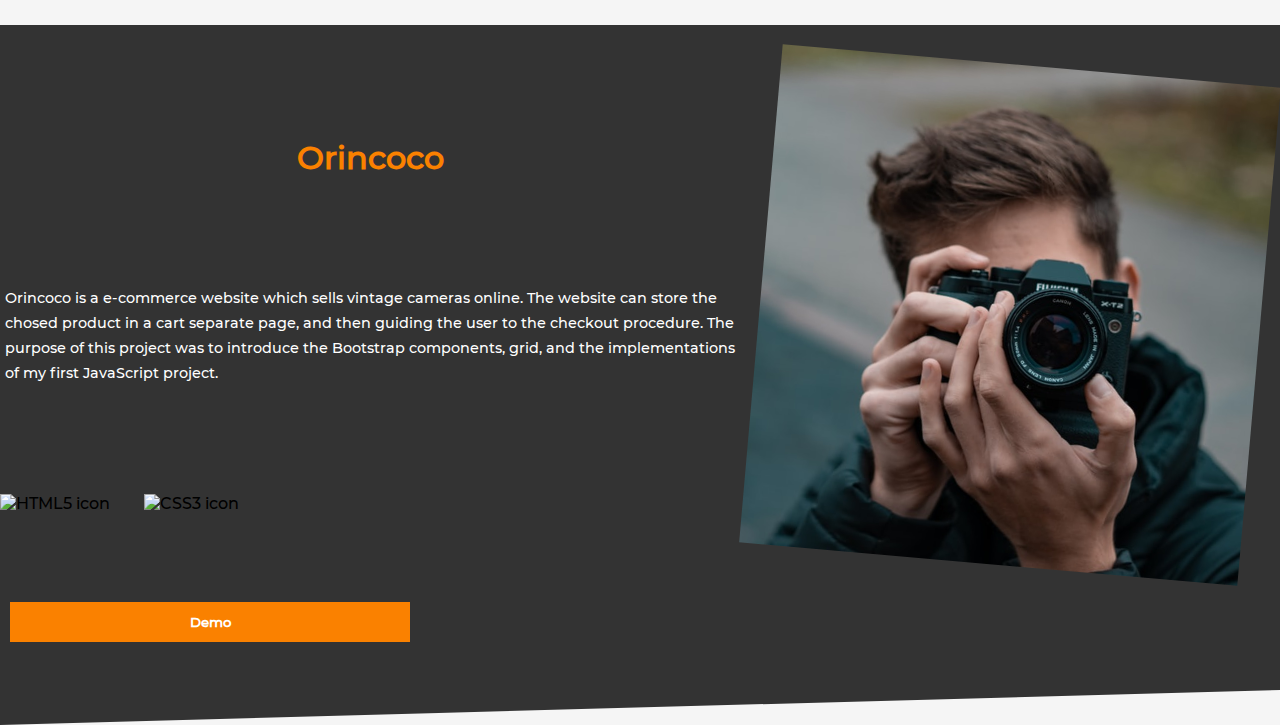
==== commit ec650ce4: "modified projects button div" ====
--- a/index.html
+++ b/index.html
@@ -187,8 +187,10 @@
                     <img alt="nodejs icon" src="https://img.icons8.com/windows/32/ffffff/node-js.png"/>
                     <img alt="MySQL icon" src="https://img.icons8.com/ios/100/ffffff/mysql.png"/>
                 </div>
+                   <div class="buttons-projects">
                     <button  class="projects-buttons">Backend</button>
                     <button  class="projects-buttons">Frontend</button>
+                   </div>
             </div>
             <div class="image desk"></div>
         </aside>
@@ -226,8 +228,11 @@
                     <img alt="vue js icon" src="https://img.icons8.com/windows/64/ffffff/vuejs.png"/>
                 </div>
                     <!-- <button  class="projects-buttons">Backend</button> -->
-                    <button class="projects-buttons fitnessPal">Demo</button>
-                    <button class="projects-buttons">Backend</button>
+                    <div class="buttons-projects">
+                        <button class="projects-buttons fitnessPal">Demo</button>
+                        <button class="projects-buttons">Backend</button>
+                    </div>
+
             </div>
             <figure class="image gym"></figure>
         </aside>
@@ -245,8 +250,11 @@
                     <img alt="NodeJS icon" src="https://img.icons8.com/color/96/000000/nodejs.png"/>
                 </div>
                     <!-- <button  class="projects-buttons">Backend</button> -->
-                    <button class="projects-buttons">Frontend</button>
-                    <button class="projects-buttons">Backend</button>
+                    <div class="buttons-projects">
+                        <button class="projects-buttons">Frontend</button>
+                        <button class="projects-buttons">Backend</button>   
+                    </div>
+
             </div>
             <figure class="image pepper"></figure>
         </aside>
--- a/css/main.css
+++ b/css/main.css
@@ -54,6 +54,7 @@
     min-height: 800px;
     display: flex;
     flex-wrap: wrap;
+    background: white;
 }
 
 .skills-left {
@@ -147,9 +148,9 @@
     background: #424242;
 }
 
-.skills-middle > article:last-of-type {
+/* .skills-middle > article:last-of-type {
     
-}
+} */
 
 .top-title {
    border-bottom: 1px solid #FA8100;
@@ -257,8 +258,13 @@
 .projects-text h4 {
     font-size: 2em;
     color: #FA8100;
-    /* margin-bottom: 4%; */
-    text-align: center;
+ 
+    text-align: center;
+}
+
+.projects-text > h4 {
+    margin-top: 30px;
+    margin-bottom: 20px;
 }
 
 .presentation-desc {
@@ -283,13 +289,18 @@
 
 .projects-buttons {
     max-width: 400px;
-    margin-top: 20px;
+    margin-top: 5px;
     height: 40px;
     font-weight: bold;
     margin-left: 10px;
     margin-right: 10px;
 }
 
+.buttons-projects {
+    display: flex;
+    flex-direction: column;
+}
+
 .projects-buttons:nth-of-type(1) {
     max-width: 400px;
     /* margin-top: 100px; */
@@ -300,7 +311,6 @@
 
 .projects-buttons:nth-of-type(2) {
     max-width: 400px;
-    margin-top: 10px;
     background: transparent;
     border: 2px solid #FA8100;
     color: #FA8100;
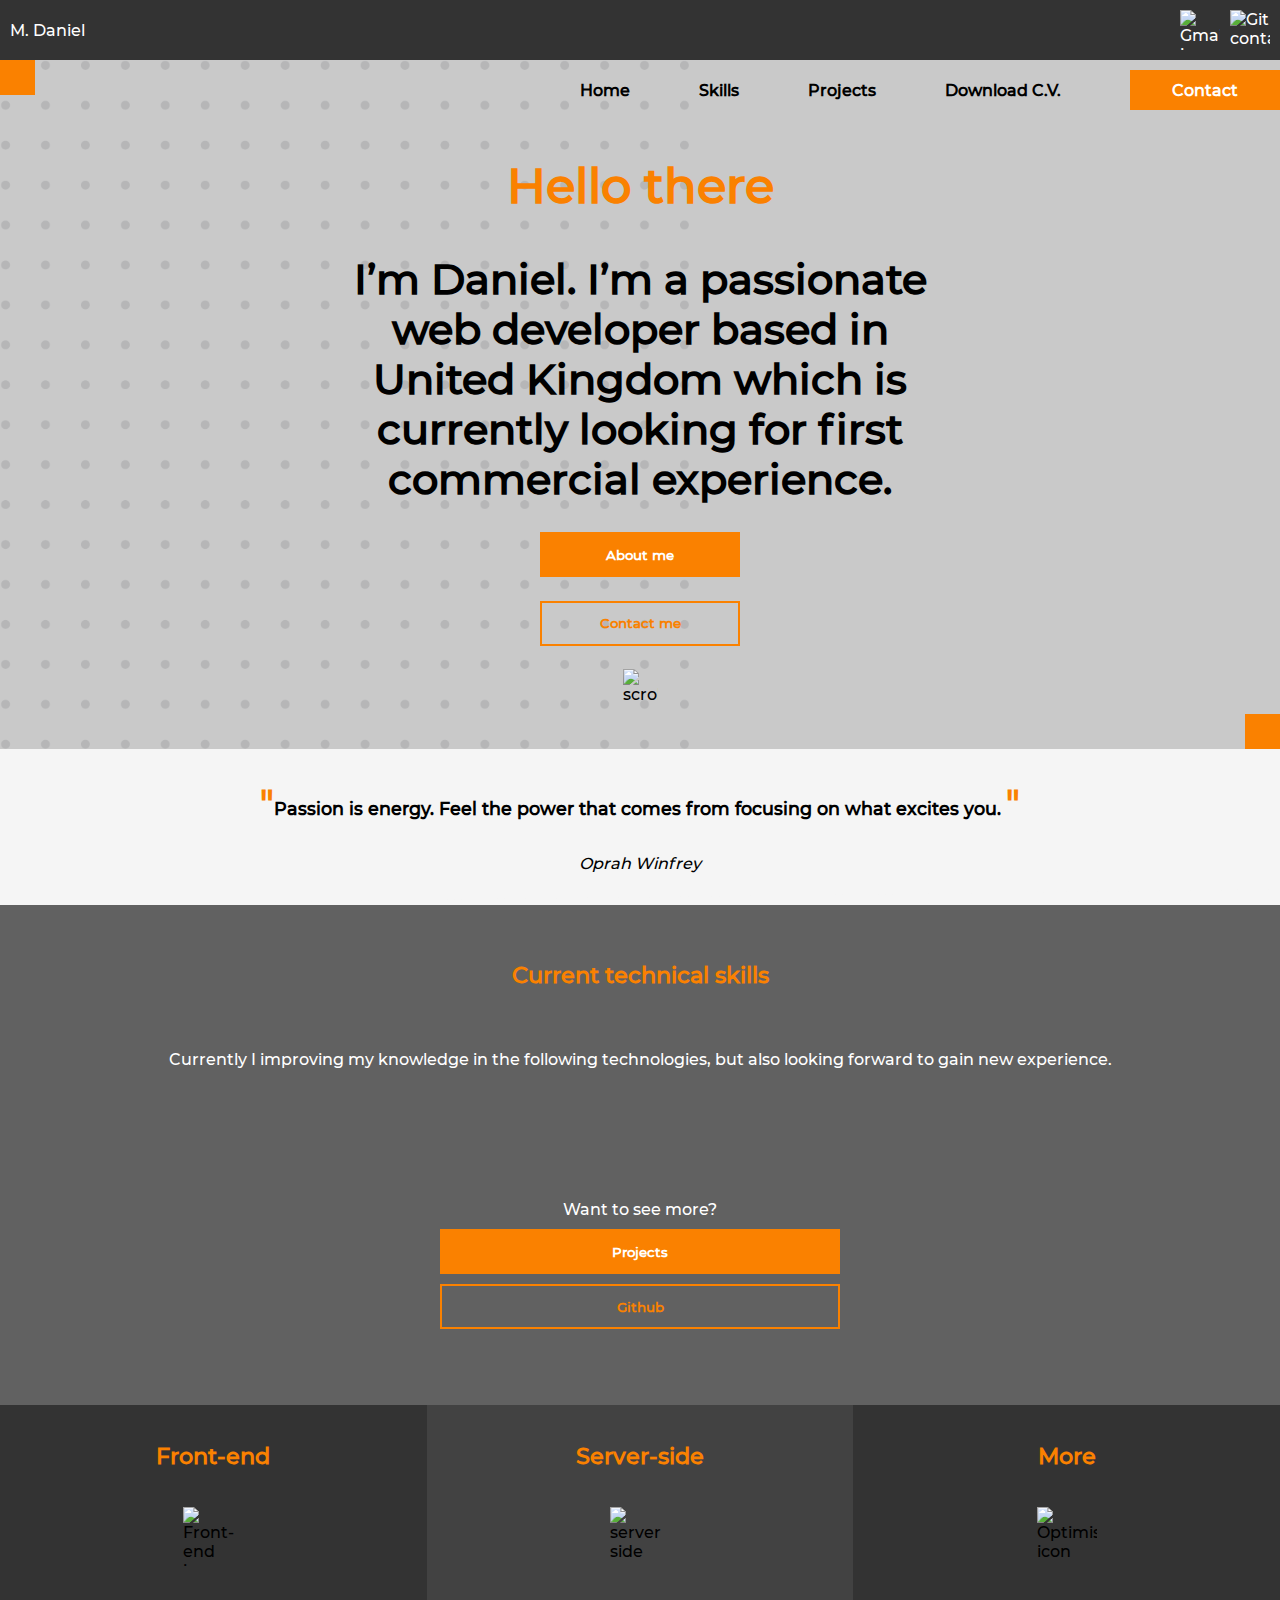
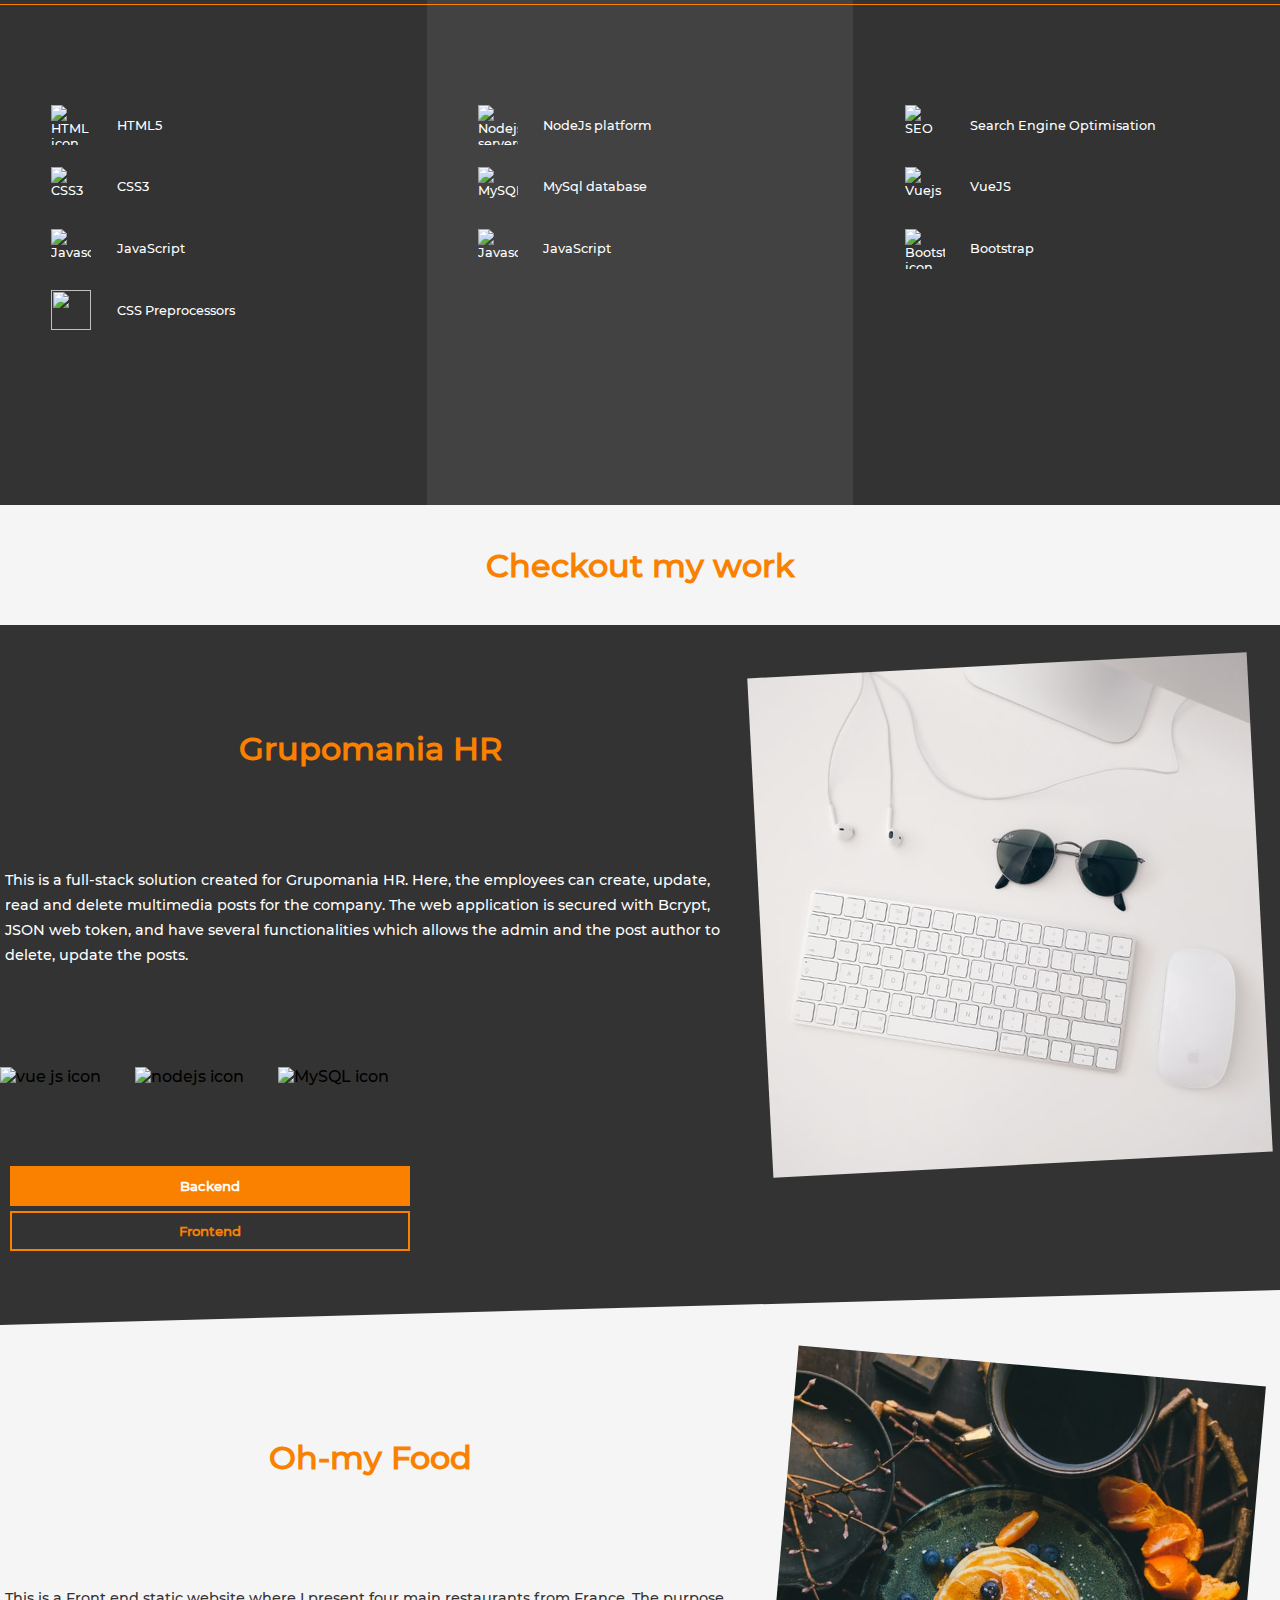
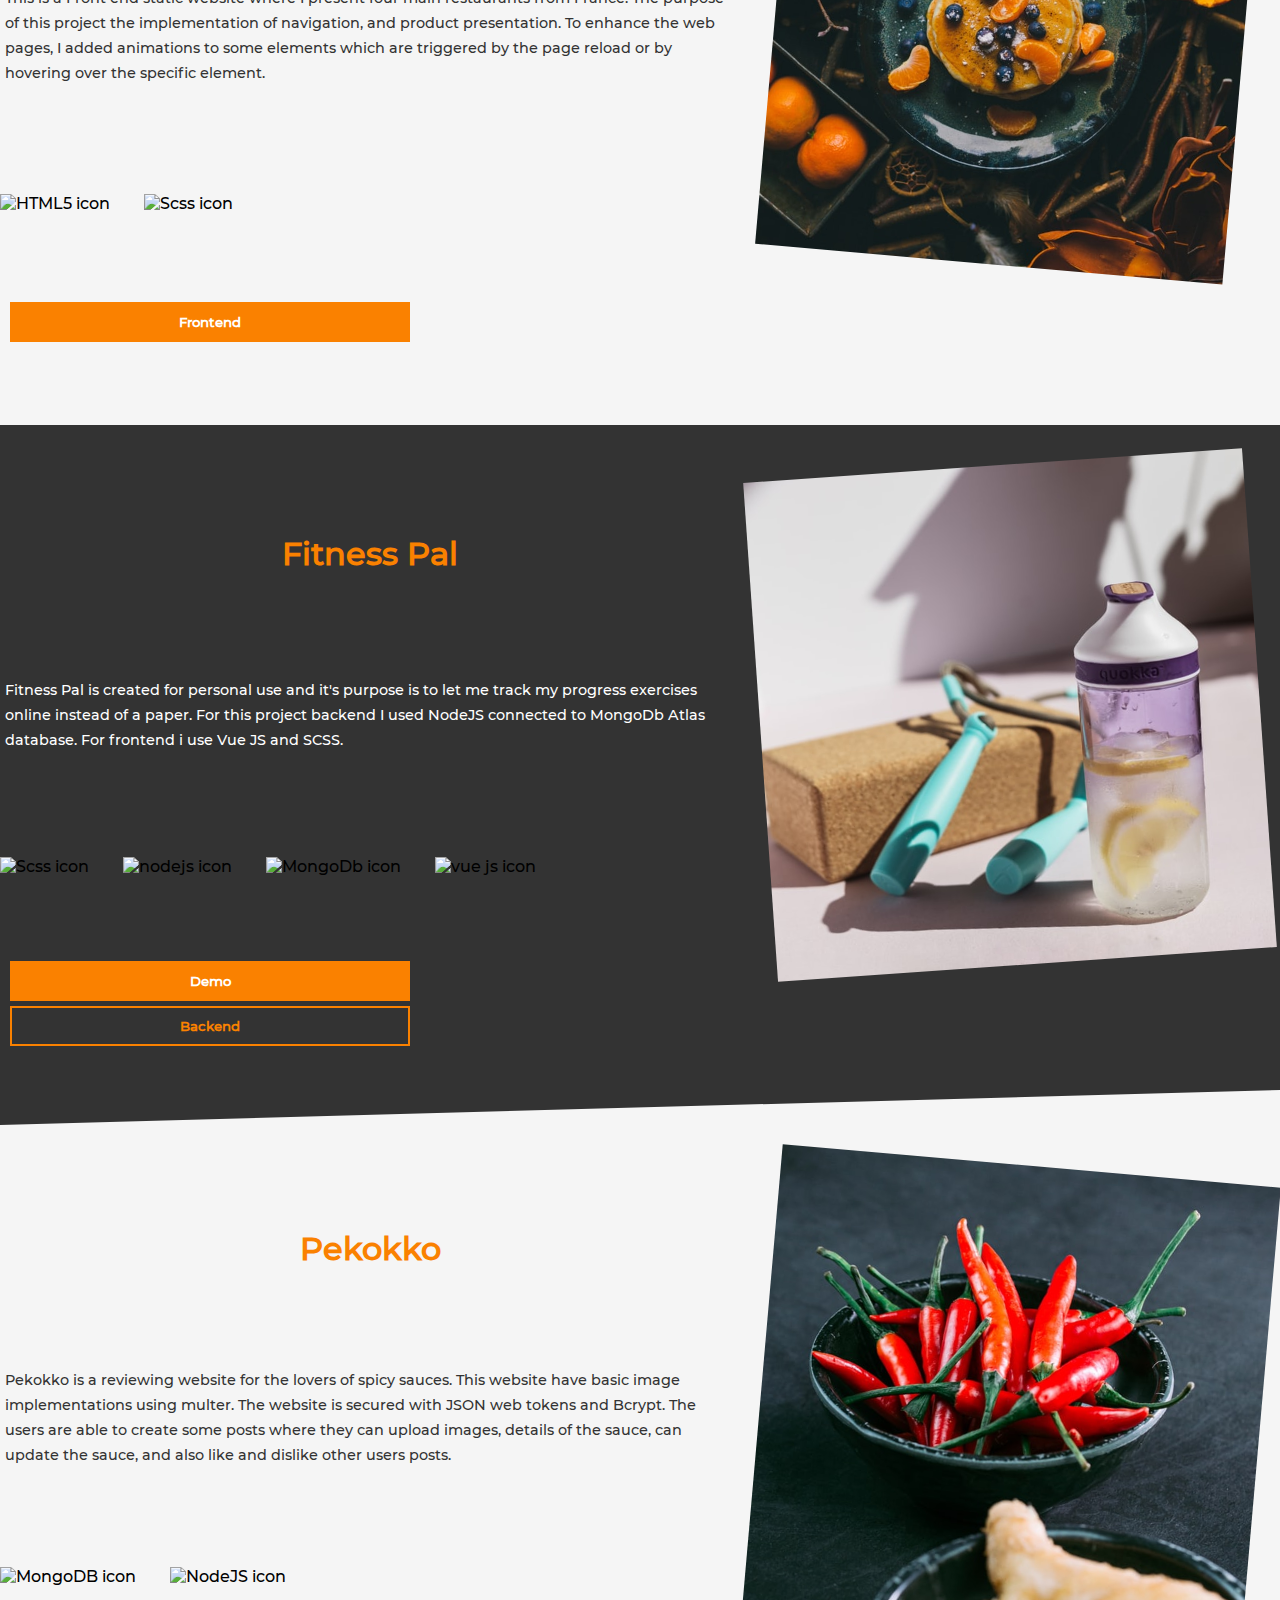
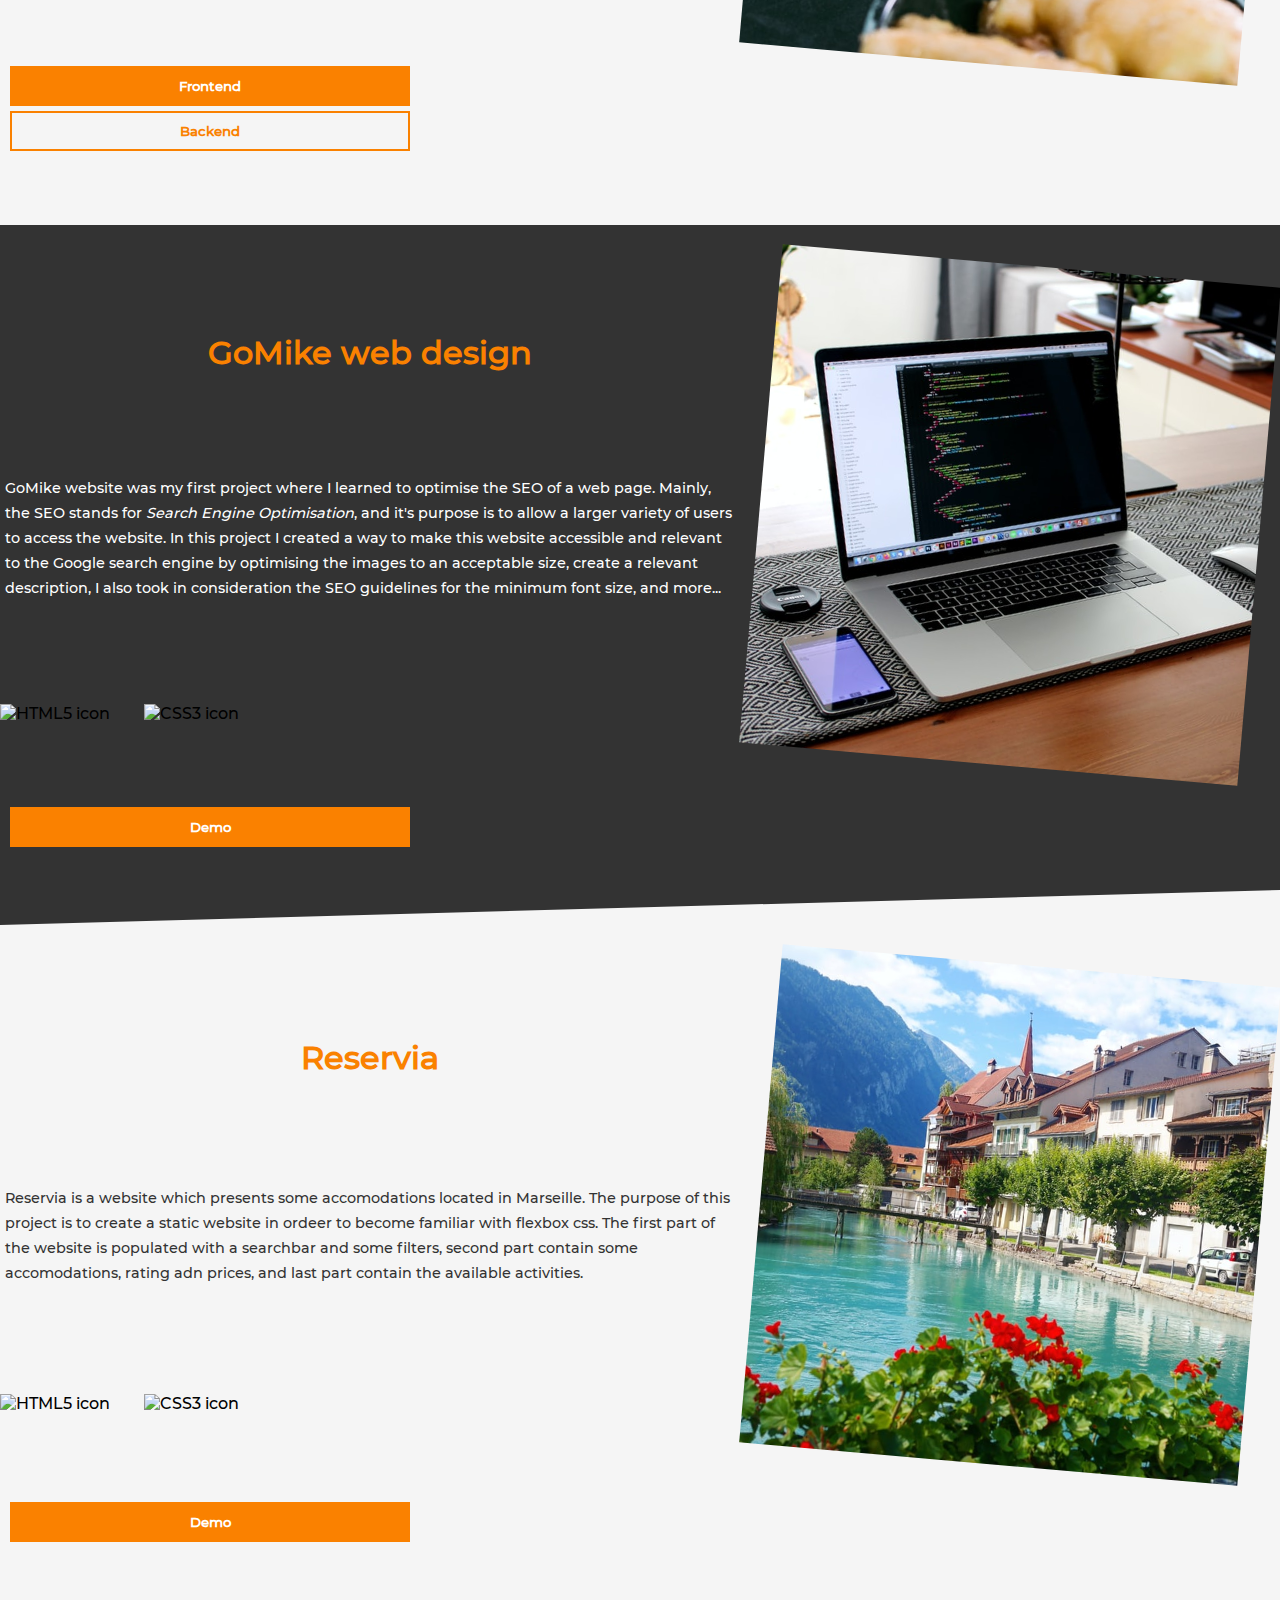
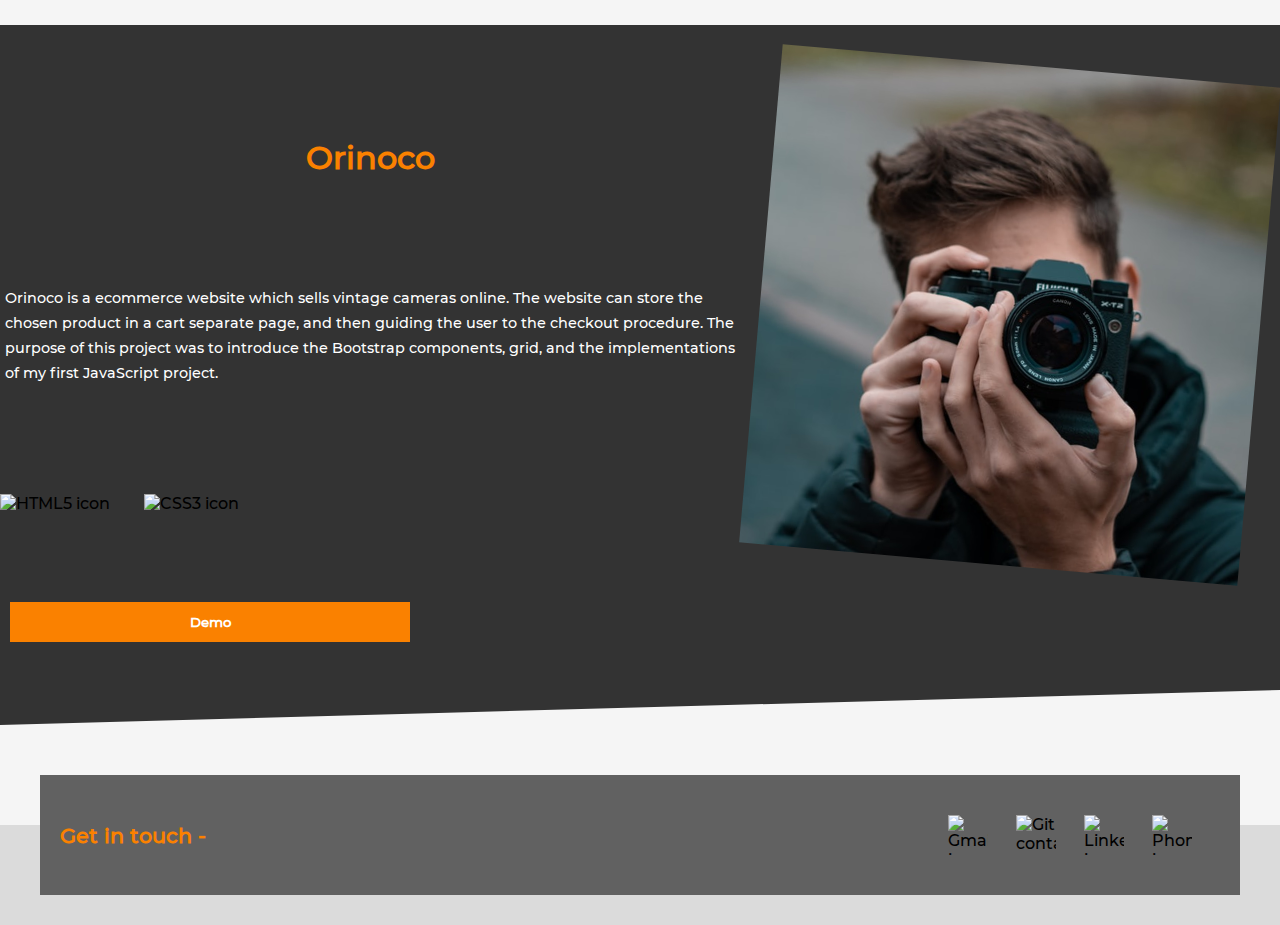
==== commit a55f1f1a: "work on progress" ====
--- a/index.html
+++ b/index.html
@@ -11,12 +11,8 @@
     <link rel="stylesheet" href="./css/header.css">
     <!-- CSS main -->
     <link rel="stylesheet" href="./css/main.css">
-
-    <link
-    rel="stylesheet"
-    href="https://cdnjs.cloudflare.com/ajax/libs/animate.css/4.1.1/animate.min.css"
-  />
-    <title>D. Mihai</title>
+    <link rel="stylesheet" href="https://cdnjs.cloudflare.com/ajax/libs/animate.css/4.1.1/animate.min.css"/>
+    <title>Daniel Mihai</title>
 </head>
 <body>
 
@@ -35,10 +31,11 @@
                         <img class="menu" alt="hamburger menu incon" src="https://img.icons8.com/ios-filled/50/000000/menu--v3.png"/>
                     </figure>   
                         <div class="nav-links">
-                            <a href="#">Home</a>
-                            <a href="#">About me</a>
-                            <a href="#">My C.V.</a>
-                            <a href="#">Contact</a>
+                            <a href="index.html">Home</a>
+                            <a href="#skills">Skills</a>
+                            <a href="#projects">Projects</a>
+                            <a href="./CV/Daniel_Mihai_CV (3).pdf" download>Download C.V.</a>
+                            <a href="#contact">Contact</a>
                         </div>
                 </nav>
                 <!-- Bellow nav links -->
@@ -49,7 +46,7 @@
                             <span class="presentation-intro">
                                 I’m Daniel.
                                 I’m a passionate web developer
-                                based in United Kingdom which is curently looking for first commercial
+                                based in United Kingdom which is currently looking for first commercial
                                 experience.
                             </span>
                         </h1>
@@ -75,11 +72,11 @@
 </article>
 
 <!-- Current skills -->
-<section class="skills">
+<section class="skills" id="skills">
     <aside class="skills-left">
         <h3>Current technical skills</h3>
         <p>
-            Currently I improving my knowledges in 
+            Currently I improving my knowledge in 
             the following technologies, but also
             looking forward to gain new experience.
         </p>
@@ -171,14 +168,14 @@
 
 
 <!-- Projects -->
-<section class="projects">
+<section class="projects" id="projects">
     <h4 class="projects-title">Checkout my work</h4>
     <section class="projects-list">
         <aside>
             <!-- Here starts a whole proj presentation -->
             <div class="projects-text">
                 <h4>Grupomania HR</h4>
-                <p class="presentation-desc">This is a fullstack solution created for Grupomania HR. Here, the employees can create, update, read and delete multimedia posts
+                <p class="presentation-desc">This is a full-stack solution created for Grupomania HR. Here, the employees can create, update, read and delete multimedia posts
                     for the company. The web application is secured with Bcrypt, JSON web token, and have several functionalities which allows 
                     the admin and the post author to delete, update the posts.
                 </p>
@@ -201,7 +198,7 @@
             <div class="projects-text">
                 <h4>Oh-my Food</h4>
                 <p class="presentation-desc text-dark">This is a Front end static website where I present four main restaurants from France. The purpose of this project the 
-                    implementation of navigation, and product presentation. To enchance the web pages, I added animations to some elements which are triggered by 
+                    implementation of navigation, and product presentation. To enhance the web pages, I added animations to some elements which are triggered by 
                     the page reload or by hovering over the specific element.
                 </p>
                 <div class="technologies-proj">
@@ -219,7 +216,7 @@
                 <h4>Fitness Pal</h4>
                 <p class="presentation-desc">
                     Fitness Pal is created for personal use and it's purpose is to let me track my progress exercises online instead of a paper. For this project backend I used 
-                    NodeJS connected to MongoDb Atlass database. For frontend i used VueJS and SCSS.
+                    NodeJS connected to MongoDb Atlas database. For frontend i use Vue JS and SCSS.
                 </p>
                 <div class="technologies-proj">
                     <img alt="Scss icon" src="https://img.icons8.com/ios-filled/100/ffffff/sass.png"/>
@@ -241,7 +238,7 @@
             <div class="projects-text">
                 <h4>Pekokko</h4>
                 <p class="presentation-desc text-dark">
-                    Pekokko is a reviewing website for the lovers of sipcy sauces. This website have basic image implementations using multer. The website is secured with JSON web tokens
+                    Pekokko is a reviewing website for the lovers of spicy sauces. This website have basic image implementations using multer. The website is secured with JSON web tokens
                     and Bcrypt. The users are able to create some posts where they can upload images, details of the sauce, can update the sauce, and also like and dislike 
                     other users posts.  
                 </p>
@@ -264,7 +261,7 @@
                 <h4>GoMike web design</h4>
                 <p class="presentation-desc">
                    GoMike website was my first project where I learned to optimise the SEO of a web page. Mainly, the SEO stands for <em>Search Engine Optimisation</em>,
-                   and it's purpose is to allow a larger variety of users to access the website. In this poject I created a way to make this website accessible and relevant 
+                   and it's purpose is to allow a larger variety of users to access the website. In this project I created a way to make this website accessible and relevant 
                    to the Google search engine by optimising the images to an acceptable size, create a relevant description, I also took in consideration the SEO guidelines 
                    for the minimum font size, and more...
                 </p>
@@ -299,10 +296,10 @@
 
         <aside>
             <div class="projects-text">
-                <h4>Orincoco</h4>
+                <h4>Orinoco</h4>
                 <p class="presentation-desc">
-                  Orincoco is a e-commerce website which sells vintage cameras online. The website can store the chosed product in a cart separate page, and then guiding the user 
-                  to the checkout procedure. The purpose of this project was to introduce the Bootstrap components, grid, and the implementations of my first JavaScript project.
+                    Orinoco is a ecommerce website which sells vintage cameras online. The website can store the chosen product in a cart separate page, and then guiding the user 
+                    to the checkout procedure. The purpose of this project was to introduce the Bootstrap components, grid, and the implementations of my first JavaScript project.
                 </p>
                 <div class="technologies-proj">
                     <img alt="HTML5 icon" src="https://img.icons8.com/ios/100/ffffff/html.png"/>
@@ -315,6 +312,21 @@
         </aside>
     </section>
 </section>
+
+
+<!-- Footer -->
+<footer id="contact">
+    <section class="footer-overlay">
+        <h4 class="footerContact">Get in touch - </h4>
+        <div class="footer-icons">
+            <img class="footerEmail" alt="Gmail icon for contact" src="https://img.icons8.com/plasticine/100/000000/gmail.png"/>
+            <img class="footerGitNav" alt="Git contact link" src="https://img.icons8.com/color/96/000000/git.png"/>
+            <img class="footerLinkedIn" alt="LinkedIn icon" src="https://img.icons8.com/fluency/96/000000/linkedin.png"/>
+            <img class="footerCall" alt="Phone icon" src="https://img.icons8.com/doodle/96/000000/apple-phone.png"/>
+        </div>
+    </section>
+</footer>
+
 
 
 <script src="./javascript/header.js"></script>
--- a/css/header.css
+++ b/css/header.css
@@ -83,6 +83,10 @@
     justify-content: center;
     align-items: center;
     color: white;
+}
+
+.nav-links a:last-of-type:focus {
+    color: black;
 }
 
 .nav-links a:focus {
--- a/css/main.css
+++ b/css/main.css
@@ -405,7 +405,46 @@
 }
 
 
-
+/* FOOTER SECTION */
+footer {
+    margin-top: 100px;
+    min-height: 100px;
+    padding: 10px;
+    background: rgb(219, 219, 219);
+}
+
+.footer-overlay {
+    min-height: 120px;
+    background: #616161;
+    max-width: 1200px;
+    margin: -60px auto;
+    display: flex;
+    padding: 0 20px 0 20px;
+    justify-content: space-between;
+    align-items: center;
+    flex-wrap: wrap;
+}
+
+.footer-overlay h4 {
+    color: #FA8100;
+    font-size: 1.3em;
+}
+
+.footer-icons {
+    flex: 1 1 300px;
+    height: inherit !important;
+    display: flex;
+    align-items: center;
+    max-width: 300px;
+    justify-content: space-evenly;
+    flex-wrap: wrap;
+}
+
+.footer-icons img {
+    height: 40px;
+    width: 40px;
+
+}
 
 
 
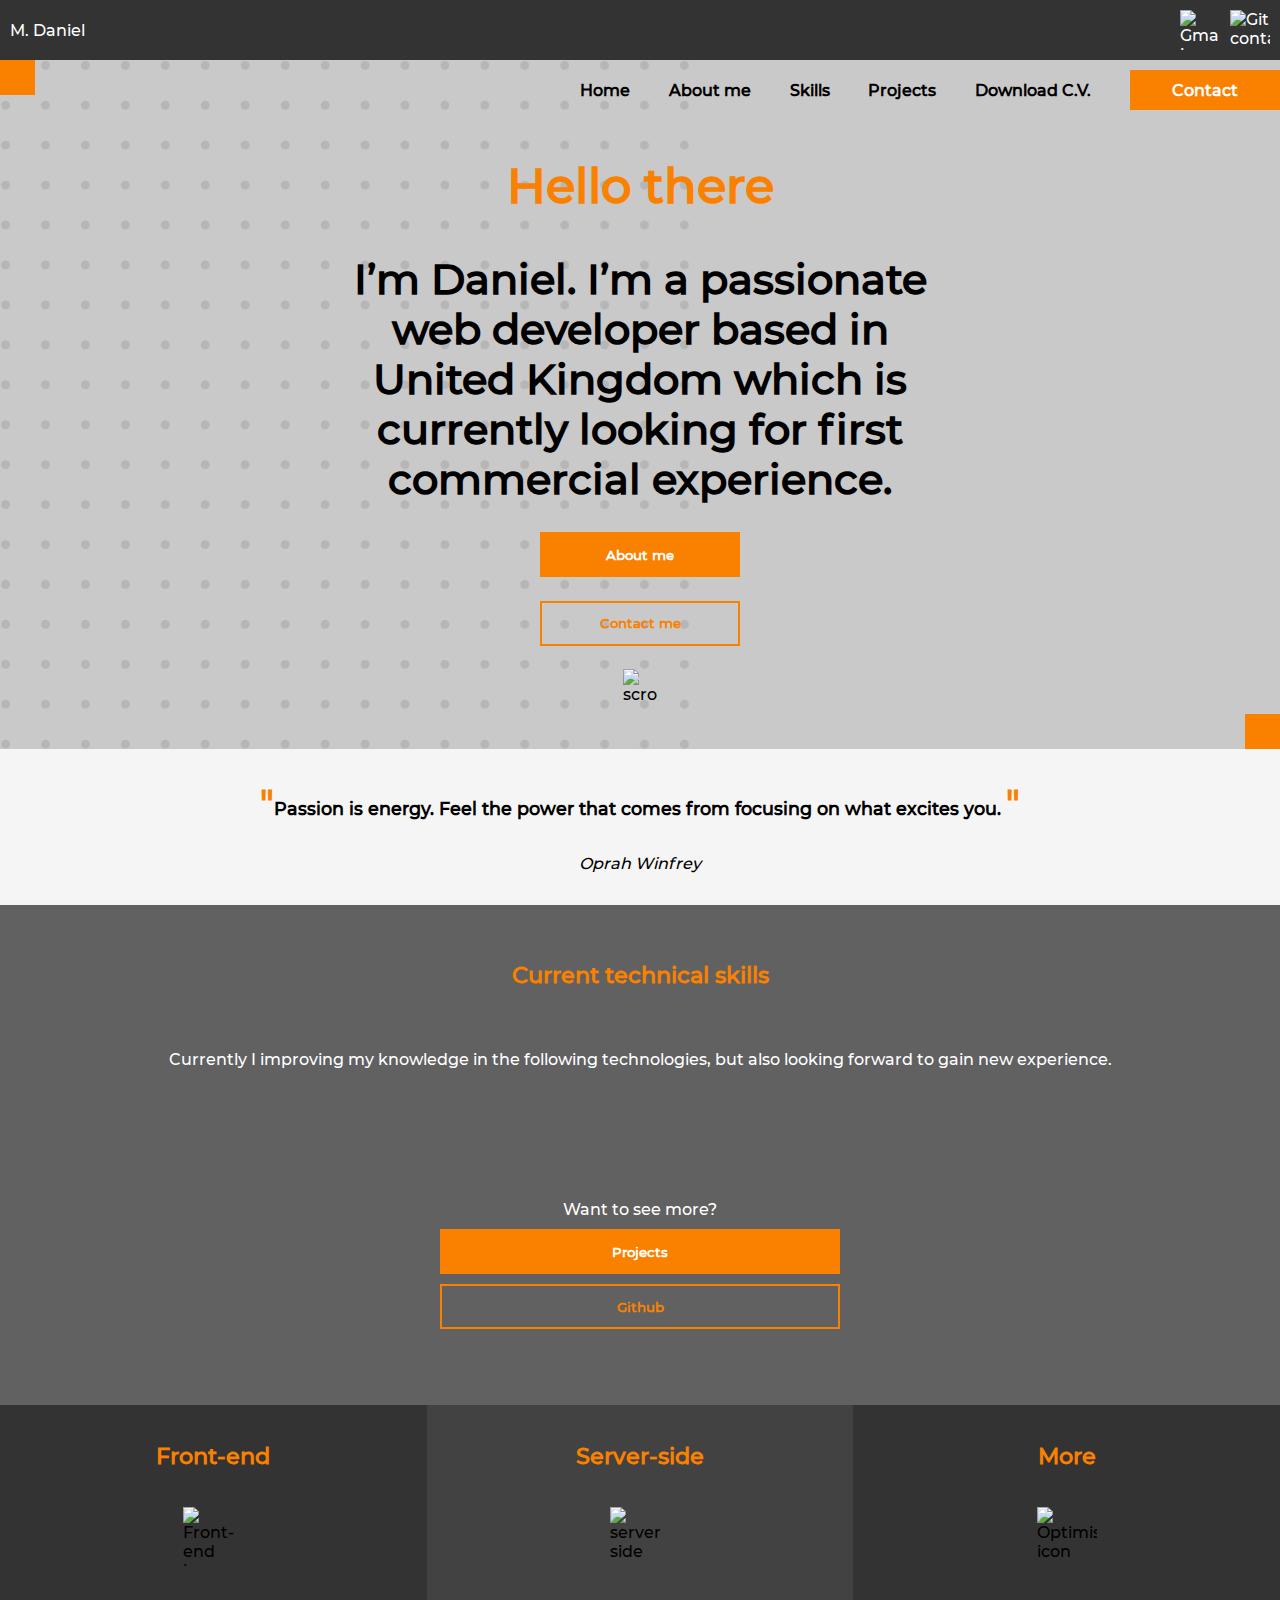
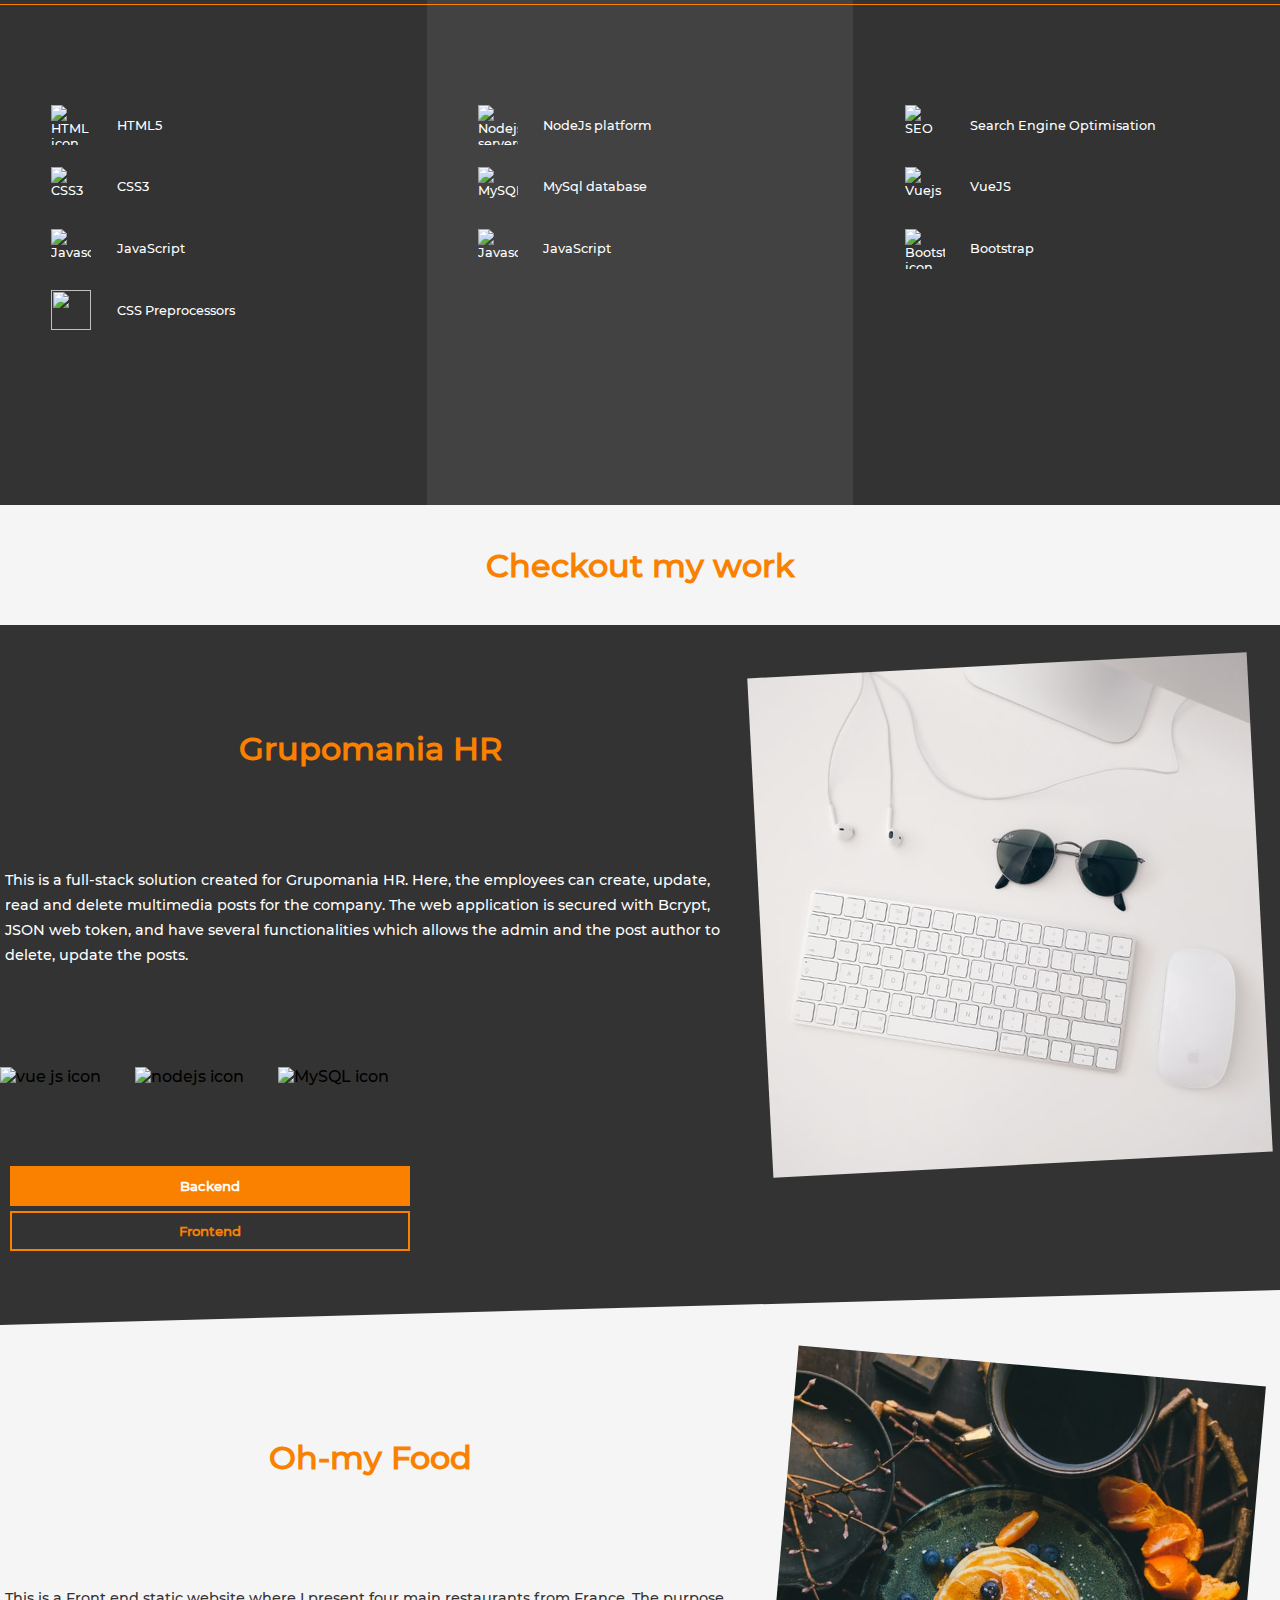
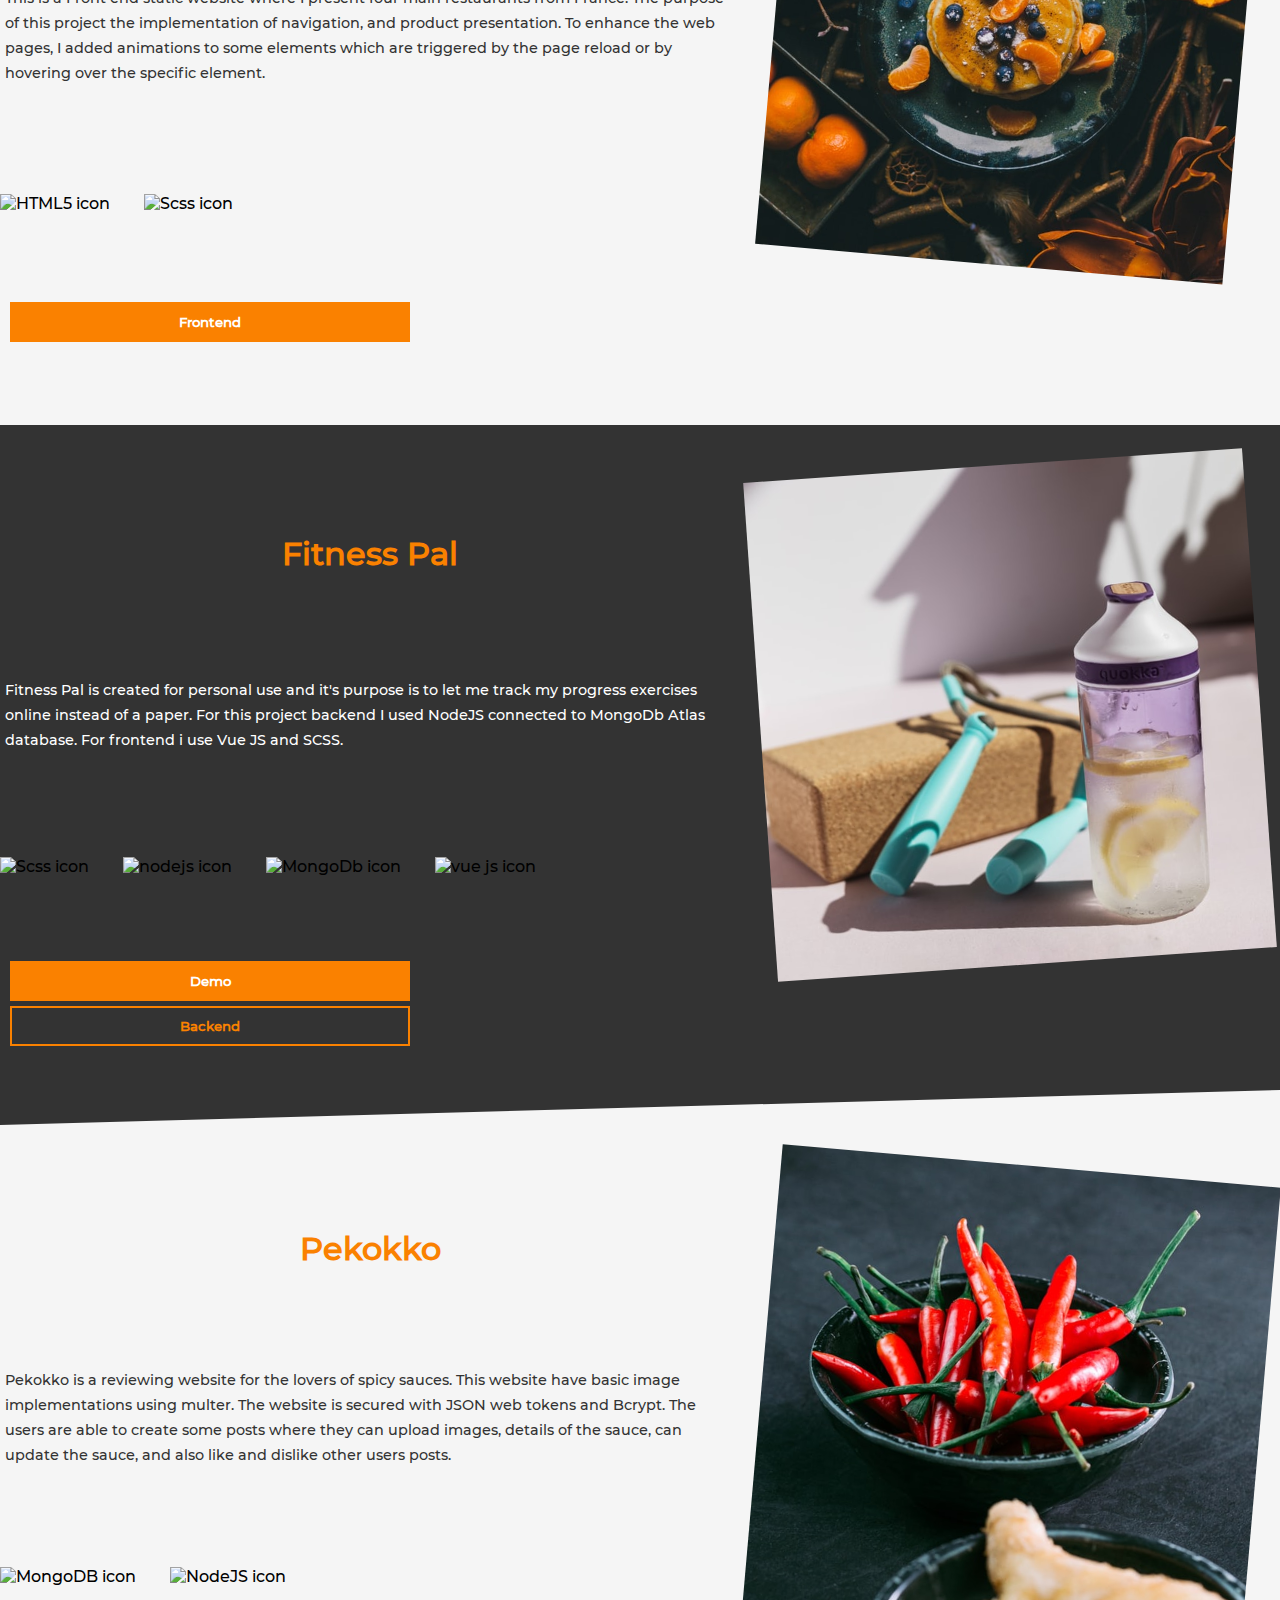
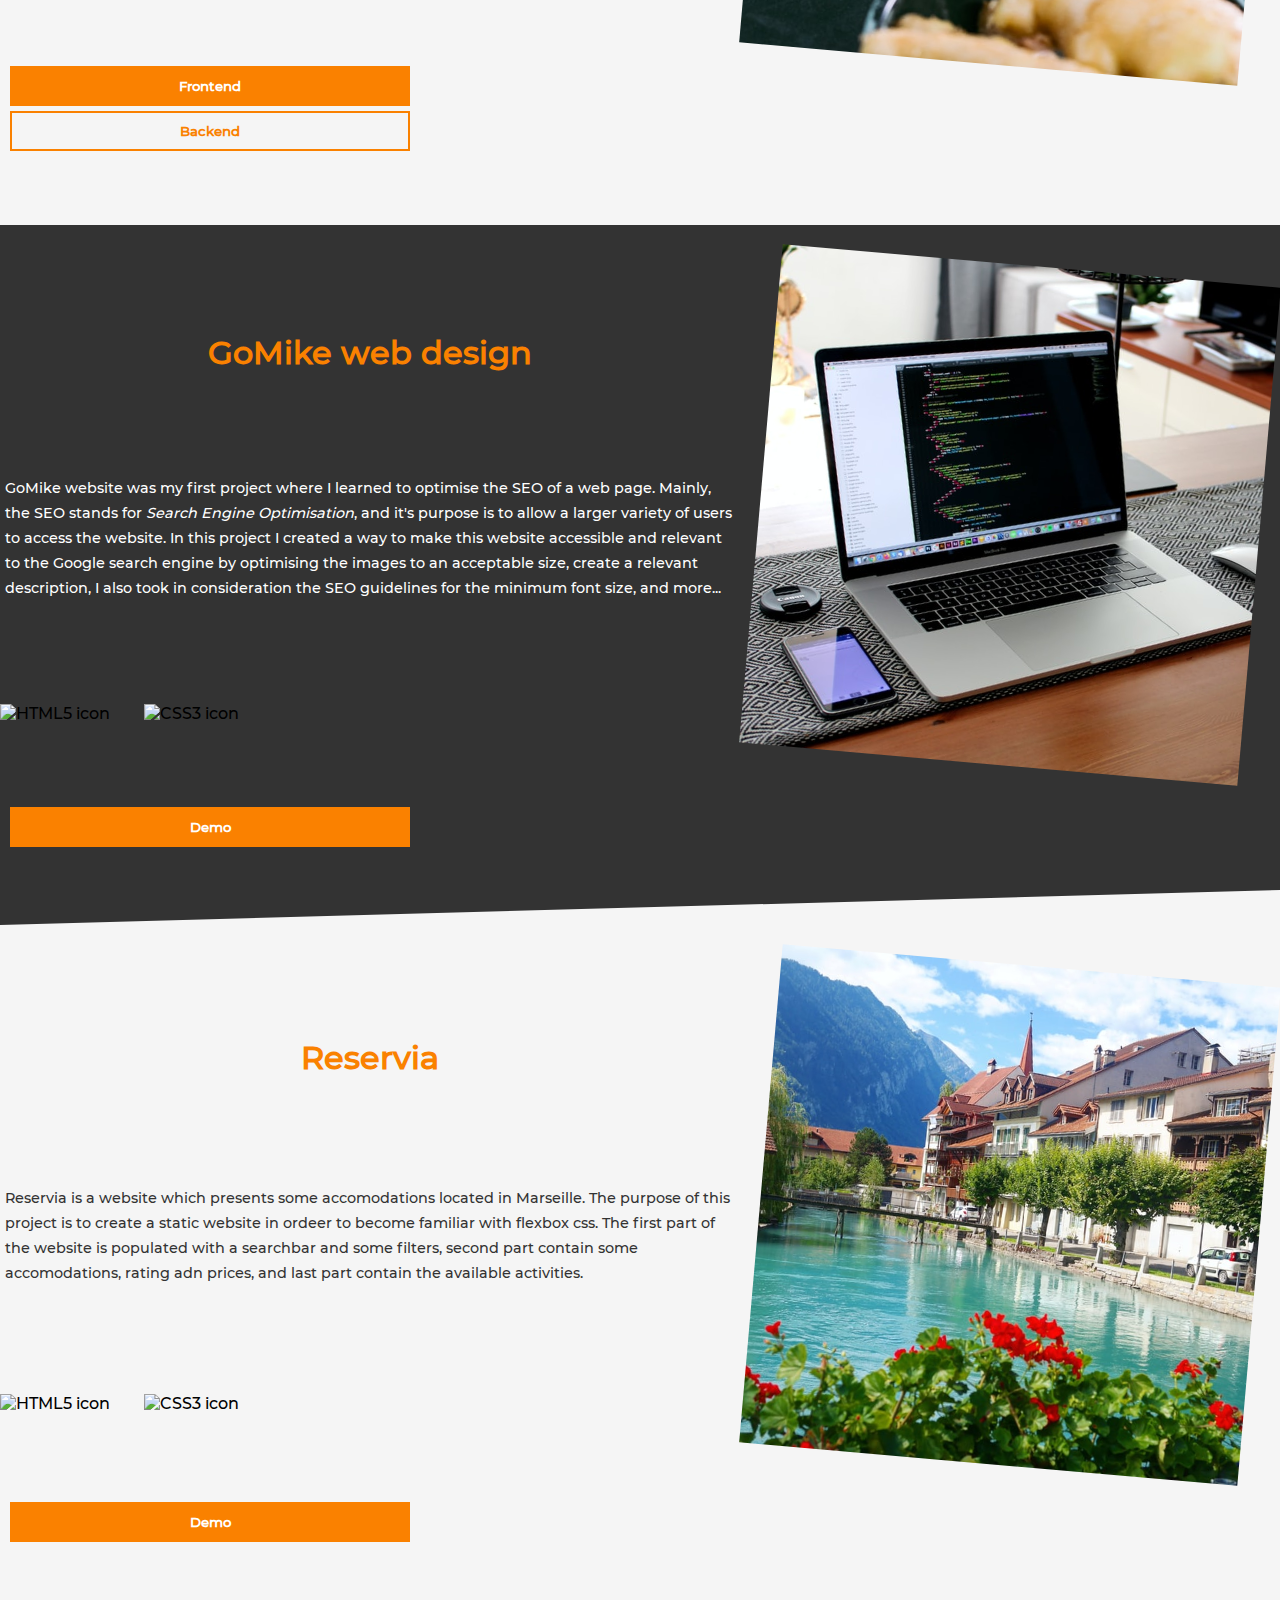
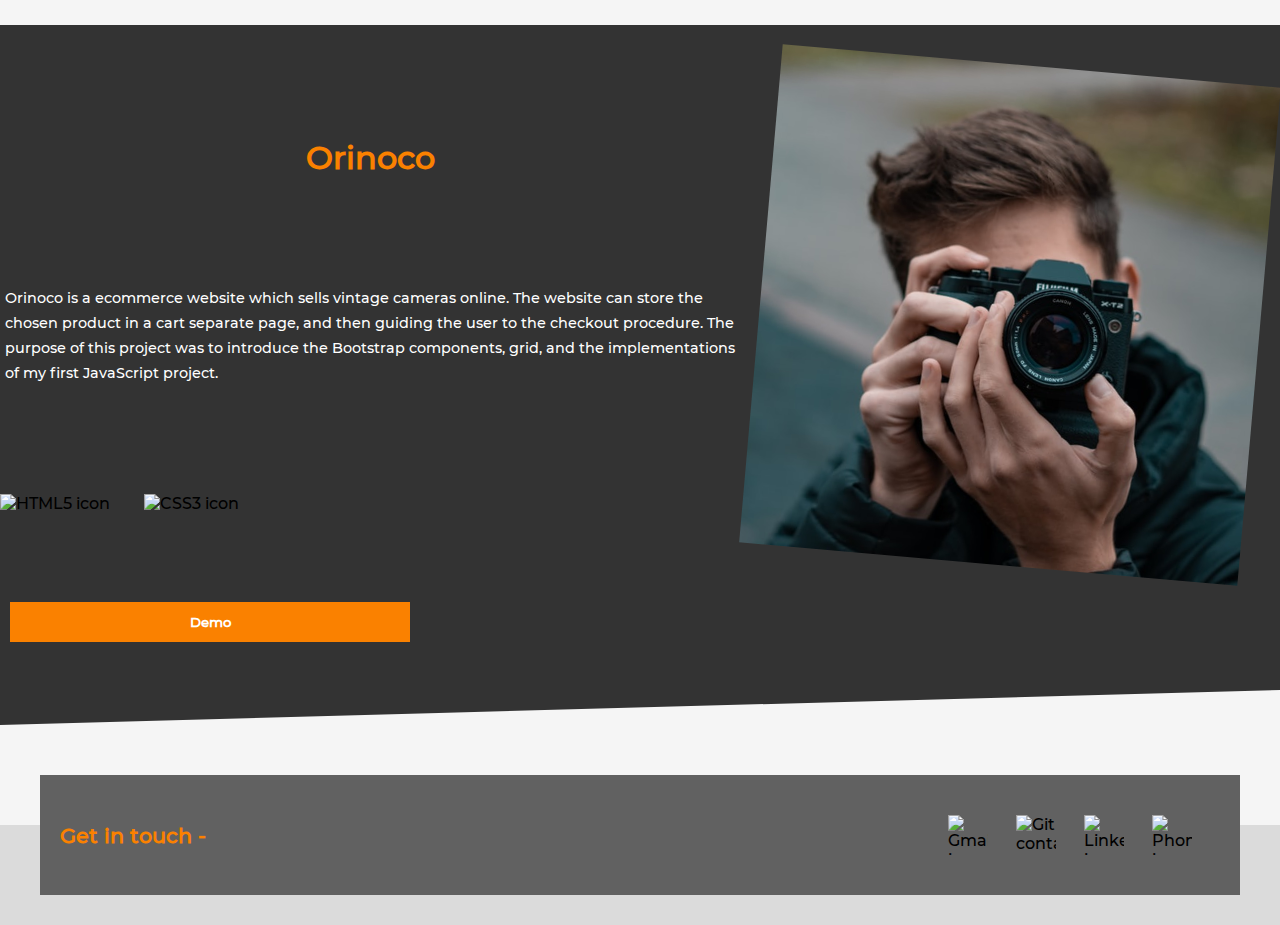
==== commit e56034e7: "Added resume details 50% of page completed" ====
--- a/index.html
+++ b/index.html
@@ -5,7 +5,7 @@
     <meta http-equiv="X-UA-Compatible" content="IE=edge">
     <meta name="viewport" content="width=device-width, initial-scale=1.0">
     <meta name="description" content="Daniel Mihai web portofolio. A variety of services offered from web design to development. ">
-    <meta name="keywords" content="web design, web development, developer, e-commerce website, web portofolio and projects">
+    <meta name="keywords" content="web design, web development, United Kingdom developer, Birmingham e-commerce website, web portofolio and projects, UK developer, web dev">
 
     <!-- CSS header -->
     <link rel="stylesheet" href="./css/header.css">
@@ -32,9 +32,10 @@
                     </figure>   
                         <div class="nav-links">
                             <a href="index.html">Home</a>
+                            <a href="./pages/About.html">About me</a>
                             <a href="#skills">Skills</a>
                             <a href="#projects">Projects</a>
-                            <a href="./CV/Daniel_Mihai_CV (3).pdf" download>Download C.V.</a>
+                            <a href="./CV/Daniel-Mihai.pdf" download>Download C.V.</a>
                             <a href="#contact">Contact</a>
                         </div>
                 </nav>
--- a/css/header.css
+++ b/css/header.css
@@ -7,6 +7,9 @@
     align-items: center;
     flex-wrap: wrap;
     padding: 0 10px 0 10px;
+    position: sticky;
+    top: 0px;
+    z-index: 11;
 }
 
 .topnav img {
@@ -94,7 +97,6 @@
     font-weight: bolder;
     color: #FA8100;
 }
-
 
 .menu {
     display: none;
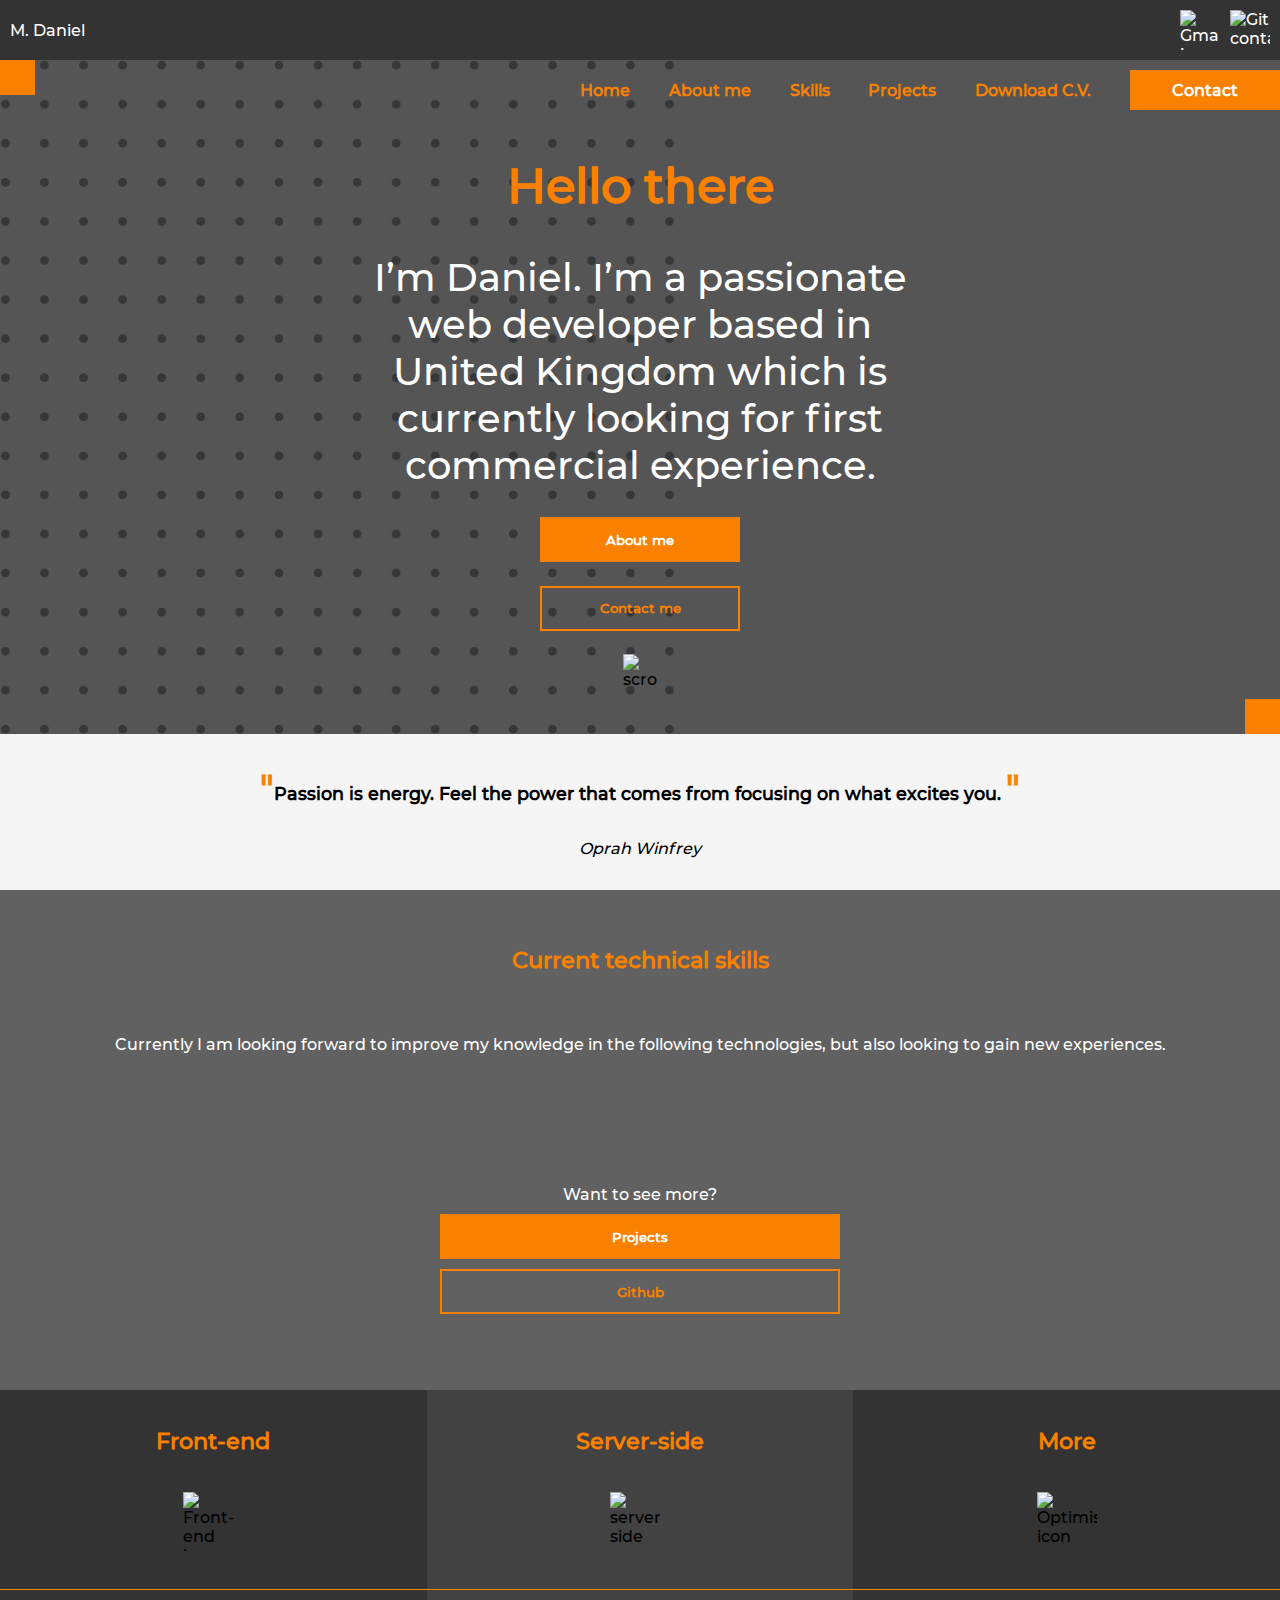
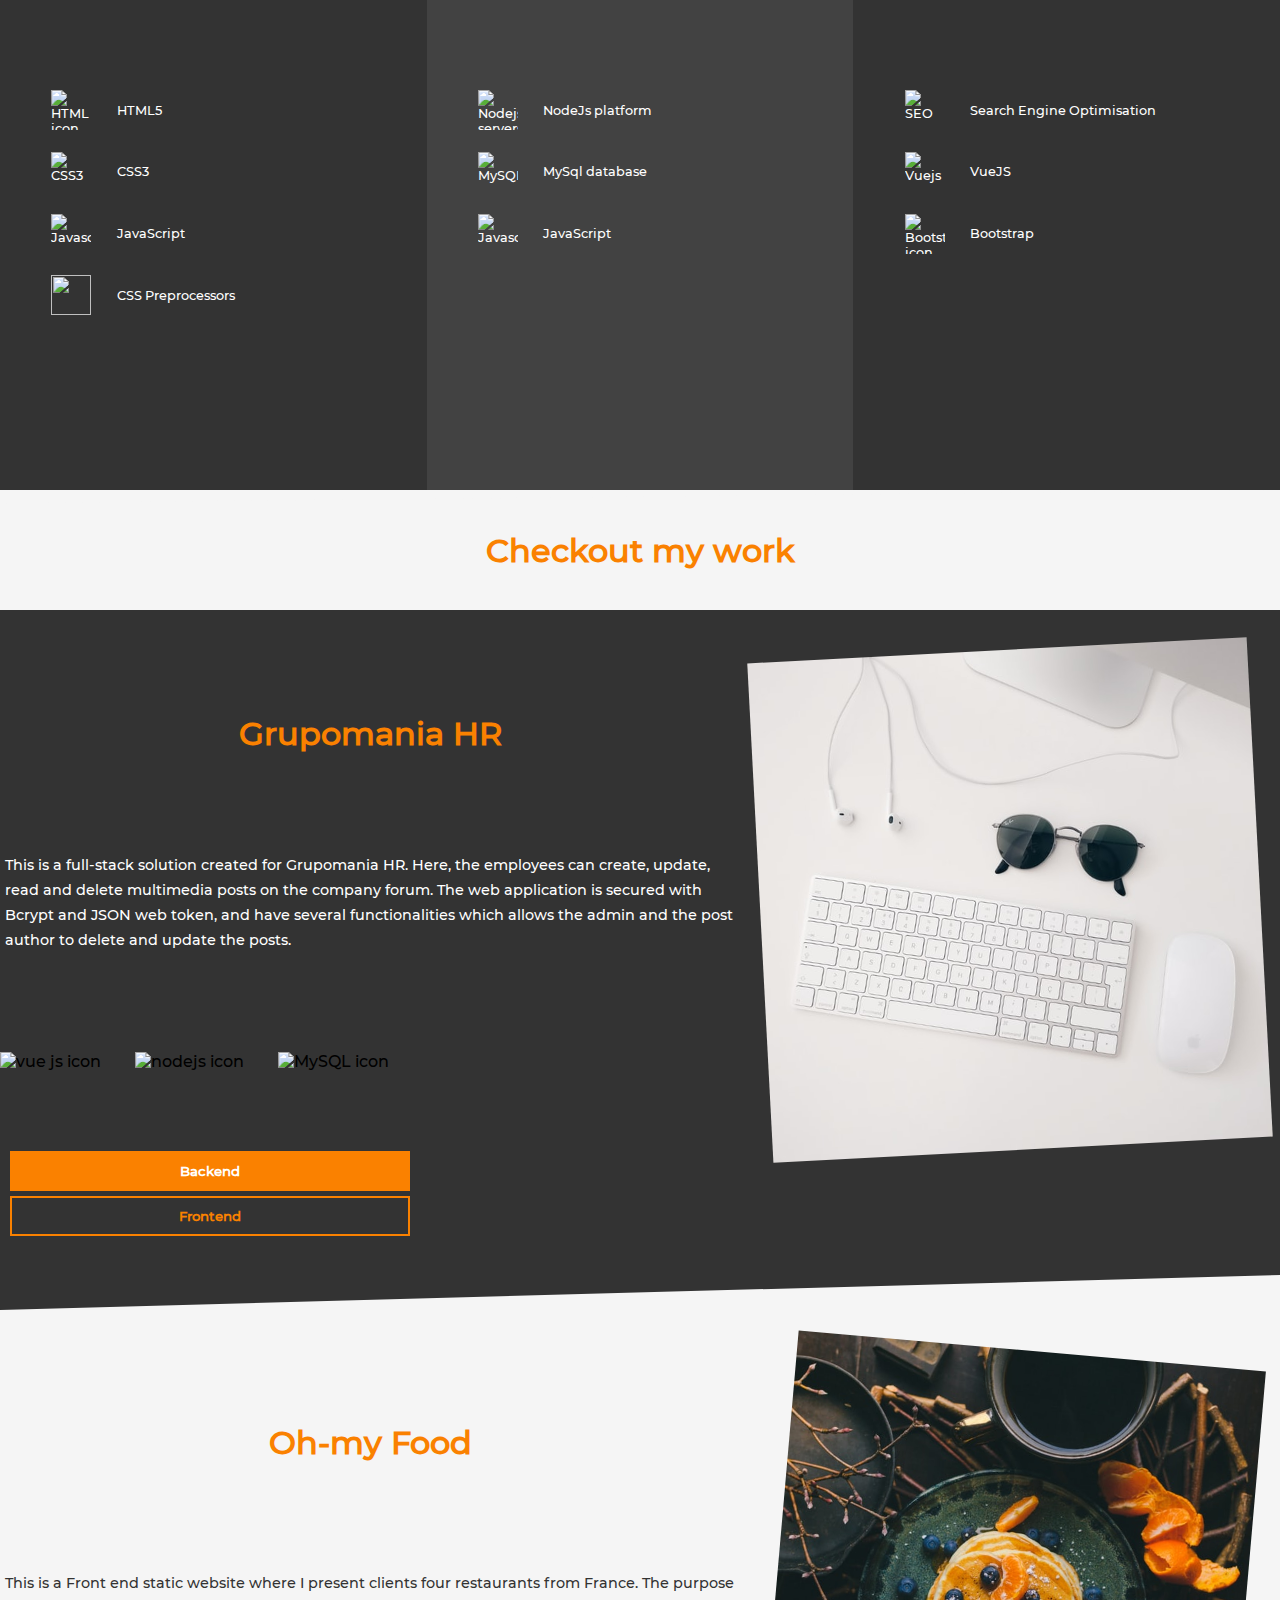
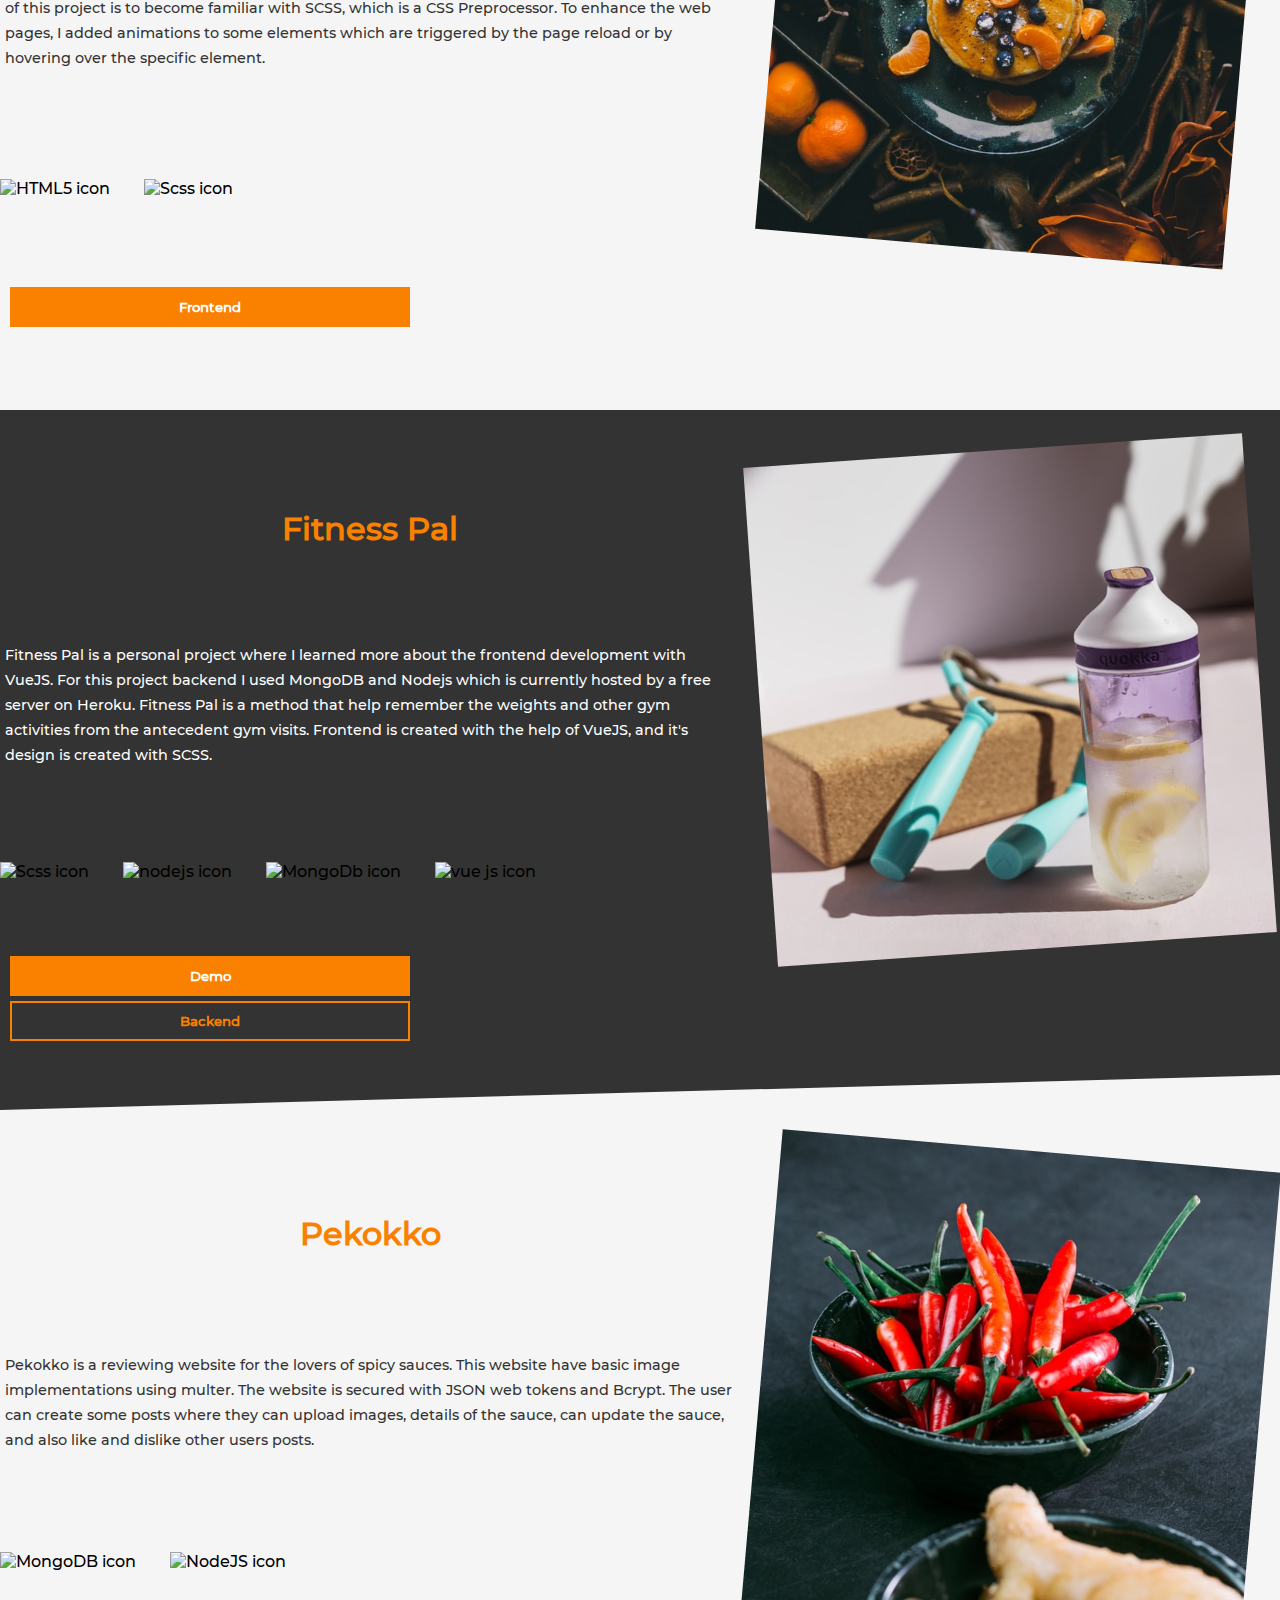
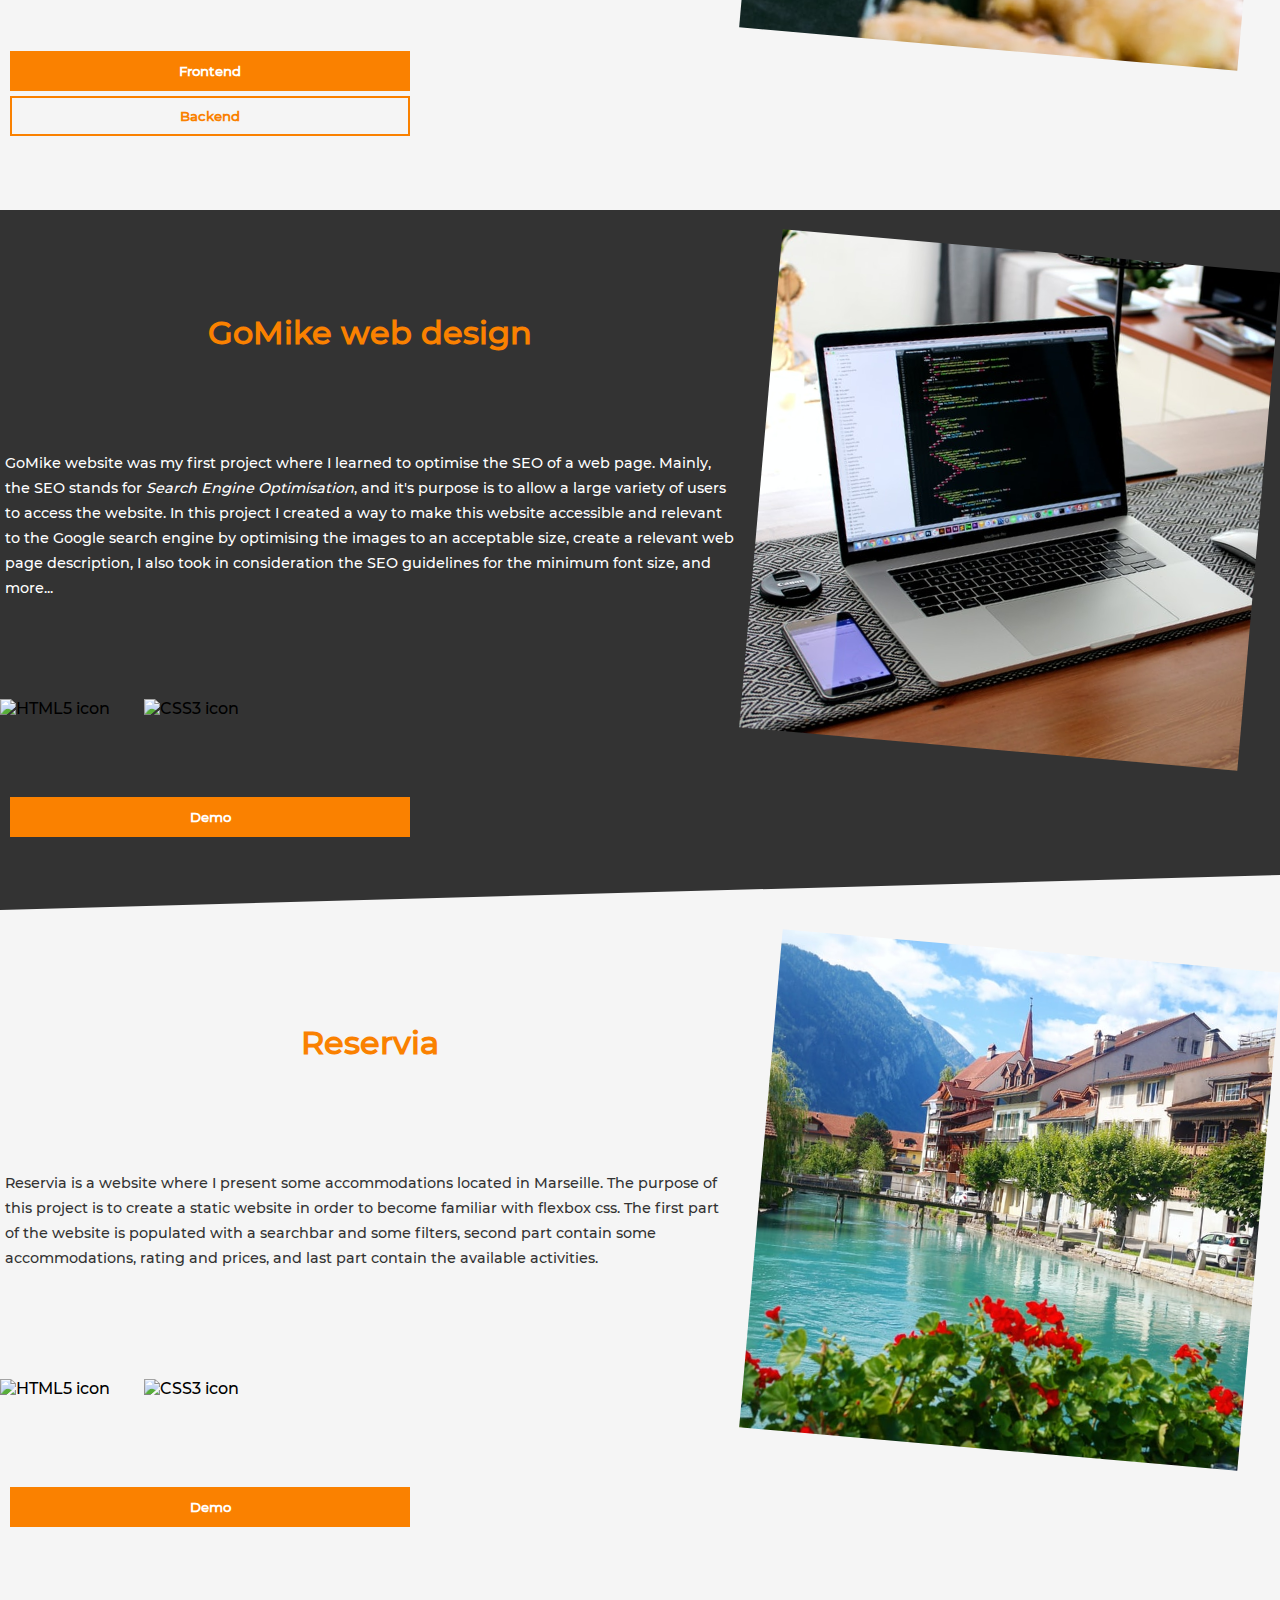
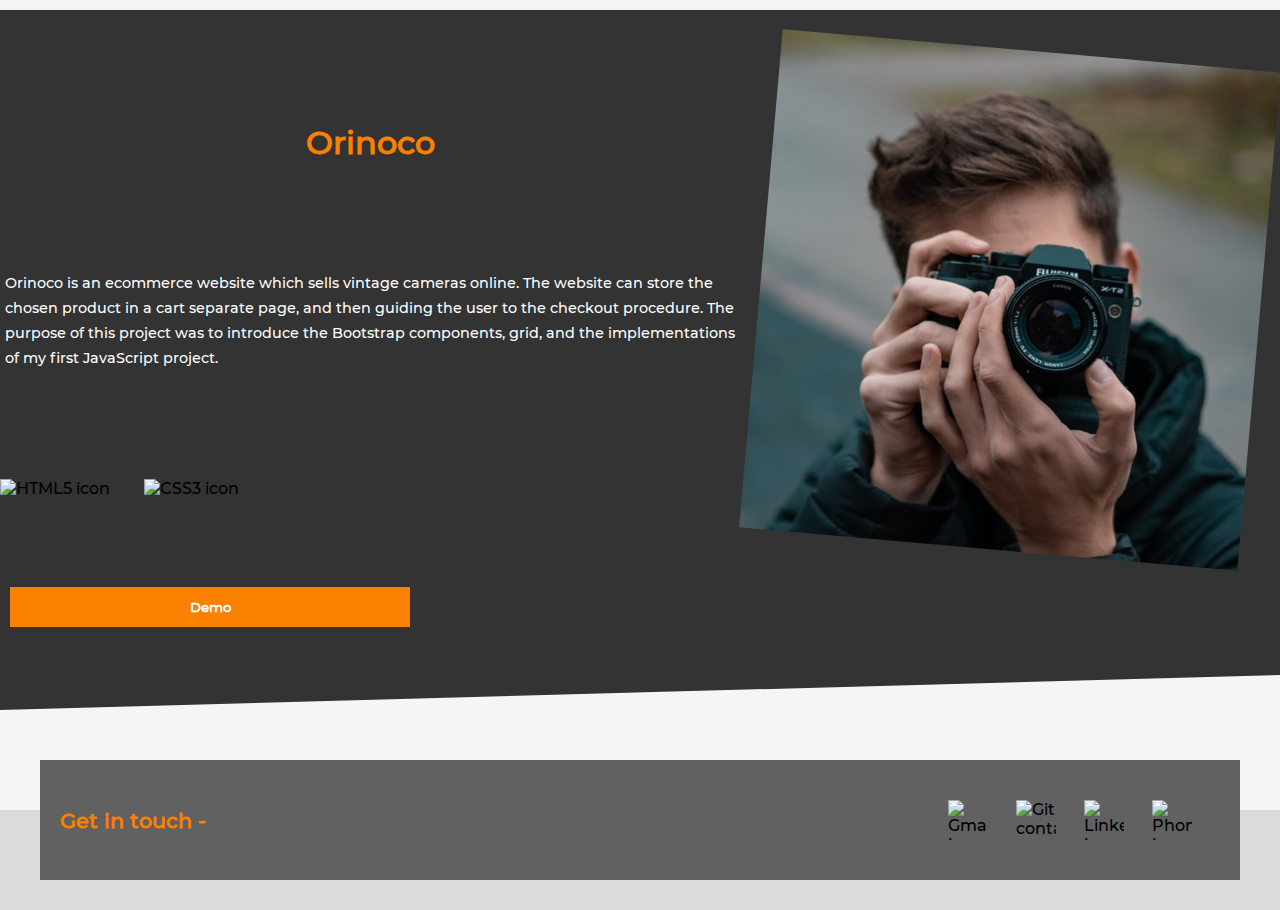
==== commit 0a8749b3: "font modifications and CV changing" ====
--- a/index.html
+++ b/index.html
@@ -54,8 +54,8 @@
                     </div>
 
                     <section class="buttons">
-                        <button>About me</button>
-                        <button>Contact me</button>
+                        <button class="navigatoAbout">About me</button>
+                        <button class="navBottomContact">Contact me</button>
                     </section>
                 </section>
               <div class="header-bottom">
@@ -77,9 +77,9 @@
     <aside class="skills-left">
         <h3>Current technical skills</h3>
         <p>
-            Currently I improving my knowledge in 
+            Currently I am looking forward to improve my knowledge in 
             the following technologies, but also
-            looking forward to gain new experience.
+            looking to gain new experiences.
         </p>
         <div class="skills-short">
              Want to see more?
@@ -177,8 +177,8 @@
             <div class="projects-text">
                 <h4>Grupomania HR</h4>
                 <p class="presentation-desc">This is a full-stack solution created for Grupomania HR. Here, the employees can create, update, read and delete multimedia posts
-                    for the company. The web application is secured with Bcrypt, JSON web token, and have several functionalities which allows 
-                    the admin and the post author to delete, update the posts.
+                    on the company forum. The web application is secured with Bcrypt and JSON web token, and have several functionalities which allows 
+                    the admin and the post author to delete and update the posts.
                 </p>
                 <div class="technologies-proj">
                     <img alt="vue js icon" src="https://img.icons8.com/windows/64/ffffff/vuejs.png"/>
@@ -186,7 +186,7 @@
                     <img alt="MySQL icon" src="https://img.icons8.com/ios/100/ffffff/mysql.png"/>
                 </div>
                    <div class="buttons-projects">
-                    <button  class="projects-buttons">Backend</button>
+                    <button  class="projects-buttons grupomaniaHRB">Backend</button>
                     <button  class="projects-buttons">Frontend</button>
                    </div>
             </div>
@@ -198,8 +198,8 @@
         <aside>
             <div class="projects-text">
                 <h4>Oh-my Food</h4>
-                <p class="presentation-desc text-dark">This is a Front end static website where I present four main restaurants from France. The purpose of this project the 
-                    implementation of navigation, and product presentation. To enhance the web pages, I added animations to some elements which are triggered by 
+                <p class="presentation-desc text-dark">This is a Front end static website where I present clients four restaurants from France. The purpose of this project is to 
+                    become familiar with SCSS, which is a CSS Preprocessor. To enhance the web pages, I added animations to some elements which are triggered by 
                     the page reload or by hovering over the specific element.
                 </p>
                 <div class="technologies-proj">
@@ -216,8 +216,9 @@
             <div class="projects-text">
                 <h4>Fitness Pal</h4>
                 <p class="presentation-desc">
-                    Fitness Pal is created for personal use and it's purpose is to let me track my progress exercises online instead of a paper. For this project backend I used 
-                    NodeJS connected to MongoDb Atlas database. For frontend i use Vue JS and SCSS.
+                    Fitness Pal is a personal project where I learned more about the frontend development with VueJS. For this project backend I used MongoDB and Nodejs which is currently
+                    hosted by a free server on Heroku. Fitness Pal is a method that help remember the weights and other gym activities from the antecedent gym visits.
+                    Frontend is created with the help of VueJS, and it's design is created with SCSS. 
                 </p>
                 <div class="technologies-proj">
                     <img alt="Scss icon" src="https://img.icons8.com/ios-filled/100/ffffff/sass.png"/>
@@ -240,7 +241,7 @@
                 <h4>Pekokko</h4>
                 <p class="presentation-desc text-dark">
                     Pekokko is a reviewing website for the lovers of spicy sauces. This website have basic image implementations using multer. The website is secured with JSON web tokens
-                    and Bcrypt. The users are able to create some posts where they can upload images, details of the sauce, can update the sauce, and also like and dislike 
+                    and Bcrypt. The user can create some posts where they can upload images, details of the sauce, can update the sauce, and also like and dislike 
                     other users posts.  
                 </p>
                 <div class="technologies-proj">
@@ -250,7 +251,7 @@
                     <!-- <button  class="projects-buttons">Backend</button> -->
                     <div class="buttons-projects">
                         <button class="projects-buttons">Frontend</button>
-                        <button class="projects-buttons">Backend</button>   
+                        <button class="projects-buttons pekokko">Backend</button>   
                     </div>
 
             </div>
@@ -262,8 +263,8 @@
                 <h4>GoMike web design</h4>
                 <p class="presentation-desc">
                    GoMike website was my first project where I learned to optimise the SEO of a web page. Mainly, the SEO stands for <em>Search Engine Optimisation</em>,
-                   and it's purpose is to allow a larger variety of users to access the website. In this project I created a way to make this website accessible and relevant 
-                   to the Google search engine by optimising the images to an acceptable size, create a relevant description, I also took in consideration the SEO guidelines 
+                   and it's purpose is to allow a large variety of users to access the website. In this project I created a way to make this website accessible and relevant 
+                   to the Google search engine by optimising the images to an acceptable size, create a relevant web page description, I also took in consideration the SEO guidelines 
                    for the minimum font size, and more...
                 </p>
                 <div class="technologies-proj">
@@ -280,9 +281,9 @@
             <div class="projects-text">
                 <h4>Reservia</h4>
                 <p class="presentation-desc text-dark">
-                   Reservia is a website which presents some accomodations located in Marseille. The purpose of this project is to create a static website in ordeer to become familiar 
+                   Reservia is a website where I present some accommodations located in Marseille. The purpose of this project is to create a static website in order to become familiar 
                    with flexbox css. 
-                   The first part of the website is populated with a searchbar and some filters, second part contain some accomodations, rating adn prices, and last part contain 
+                   The first part of the website is populated with a searchbar and some filters, second part contain some accommodations, rating and prices, and last part contain 
                    the available activities. 
                 </p>
                 <div class="technologies-proj">
@@ -299,7 +300,7 @@
             <div class="projects-text">
                 <h4>Orinoco</h4>
                 <p class="presentation-desc">
-                    Orinoco is a ecommerce website which sells vintage cameras online. The website can store the chosen product in a cart separate page, and then guiding the user 
+                    Orinoco is an ecommerce website which sells vintage cameras online. The website can store the chosen product in a cart separate page, and then guiding the user 
                     to the checkout procedure. The purpose of this project was to introduce the Bootstrap components, grid, and the implementations of my first JavaScript project.
                 </p>
                 <div class="technologies-proj">
--- a/css/header.css
+++ b/css/header.css
@@ -48,7 +48,8 @@
 .main-header {
     min-width: inherit;
     min-height: inherit;
-    background: #c4c4c4e3;
+    background: rgba(51, 51, 51, 0.829);
+    /* background: #c4c4c4e3; */
 }
 
 .main-header nav {
@@ -74,7 +75,7 @@
 }
 
 .nav-links a {
-    color: black;
+    color: #FA8100;
     font-weight: 600;
 }
 
@@ -127,7 +128,9 @@
 }
 
 .presentation-intro {
-    font-size: 1.3em;
+    font-size: 1.2em;
+    color: white;
+    font-weight: normal;
 }
 
 h1 {
@@ -195,9 +198,19 @@
         flex-direction: column;
         min-height: 400px;
         justify-content: space-evenly;
-        background: #c4c4c4c0;
+        background: #919191;
         max-width: inherit;
         display: none;
+    }
+
+    .nav-links a {
+        color: black;
+
+    }
+
+    .nav-links a:last-child {
+        color: black;
+
     }
 
     .menu {
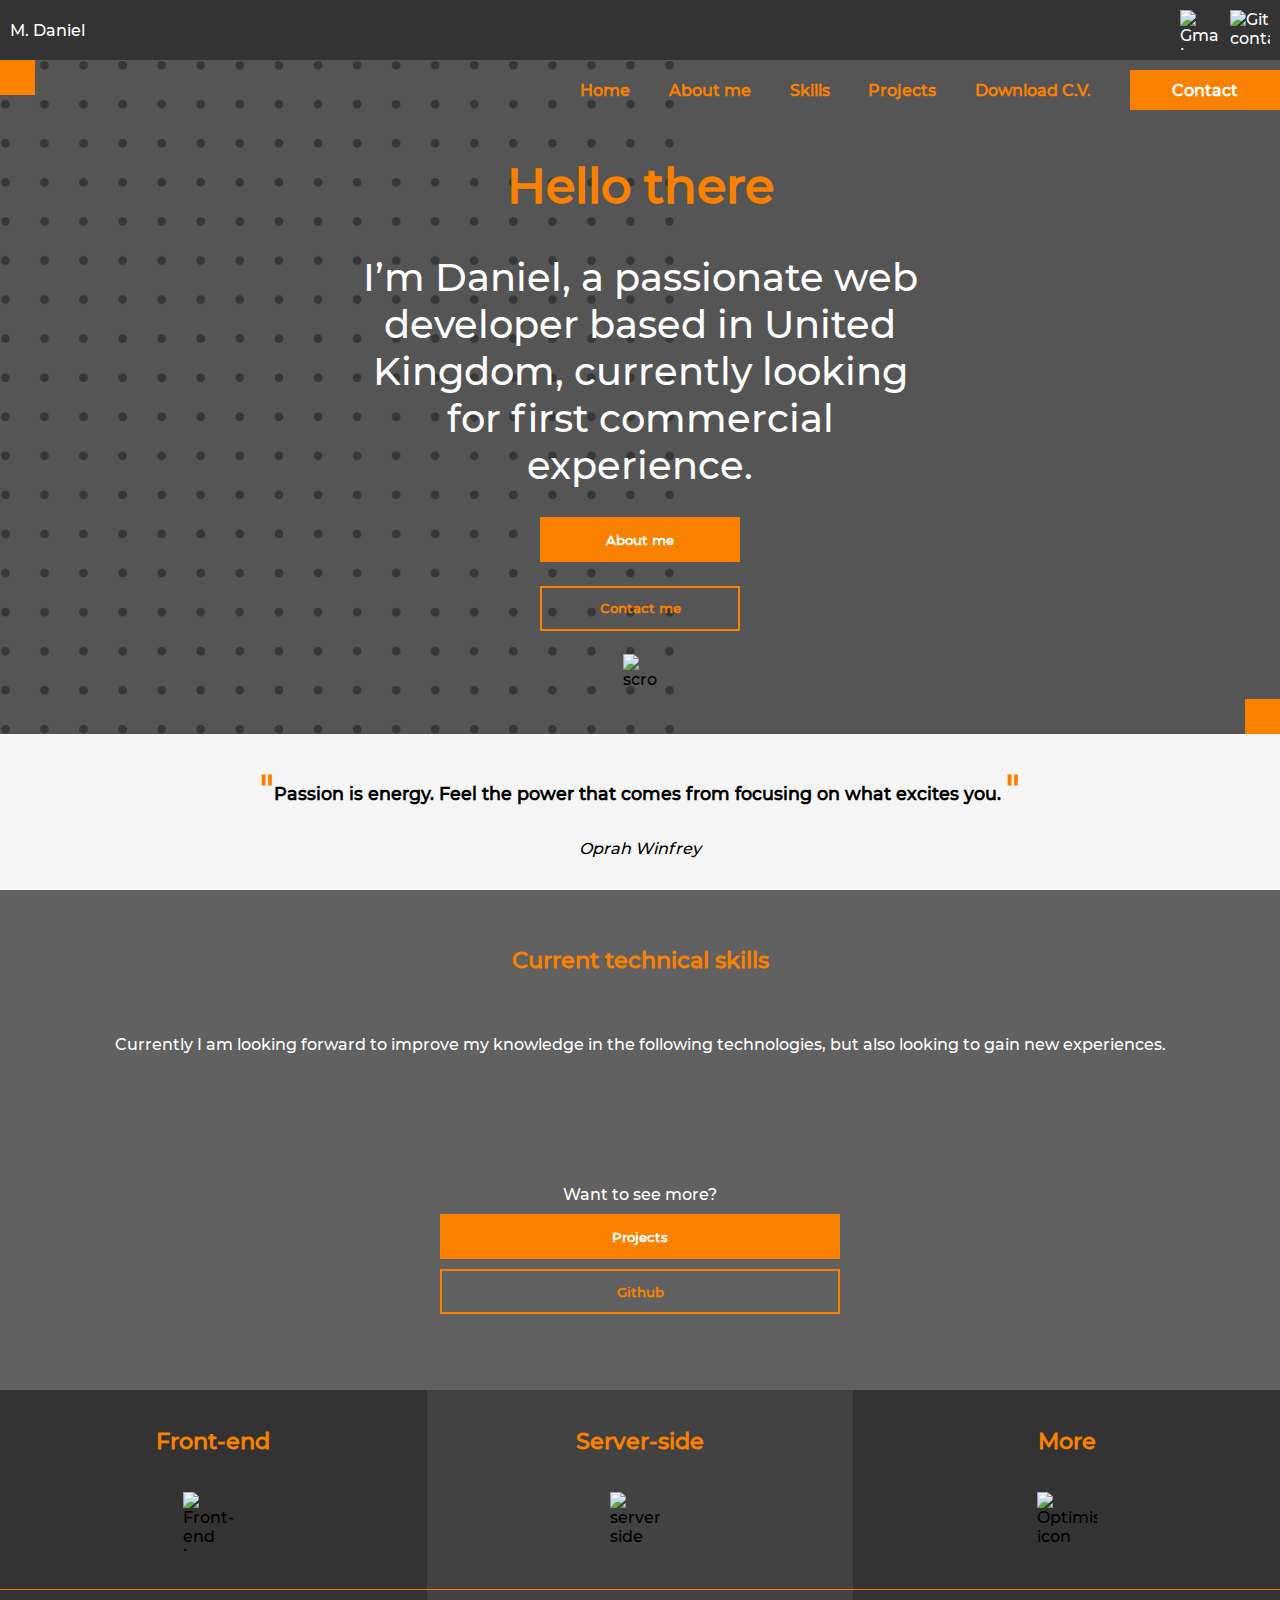
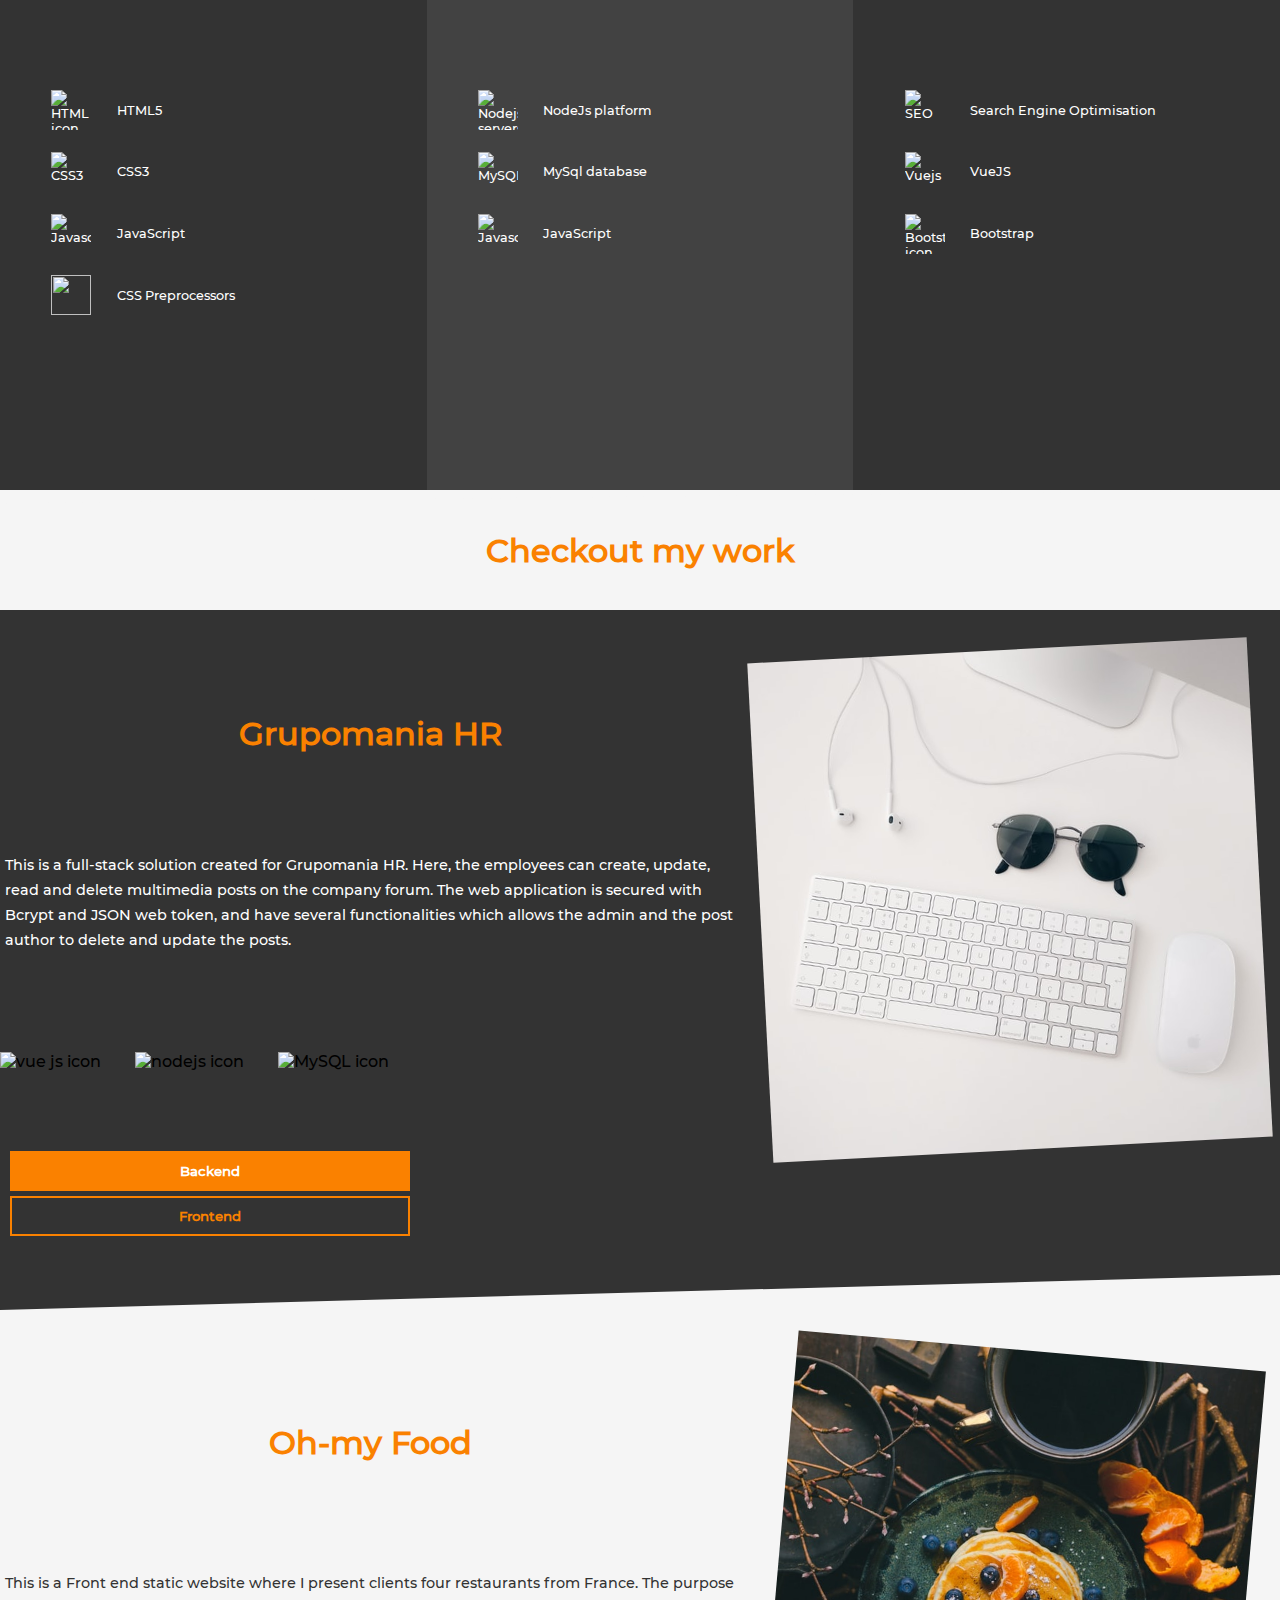
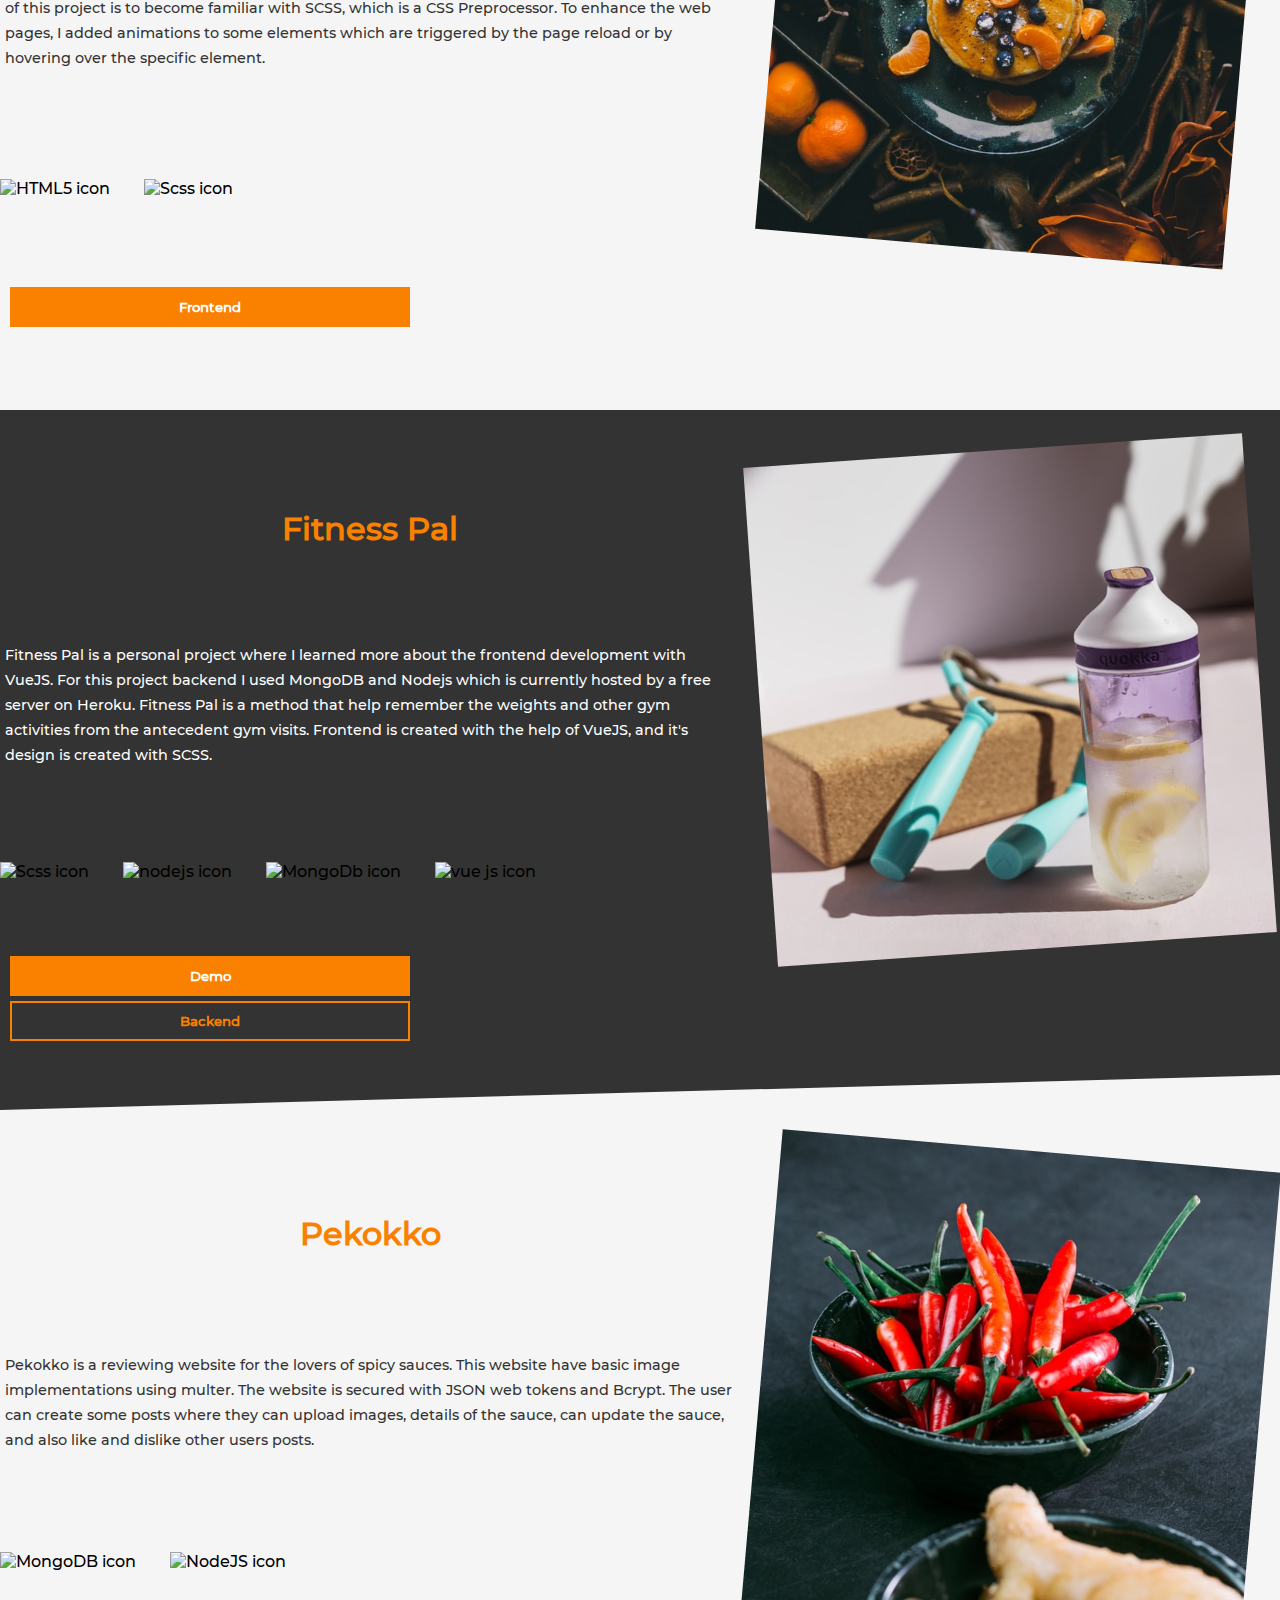
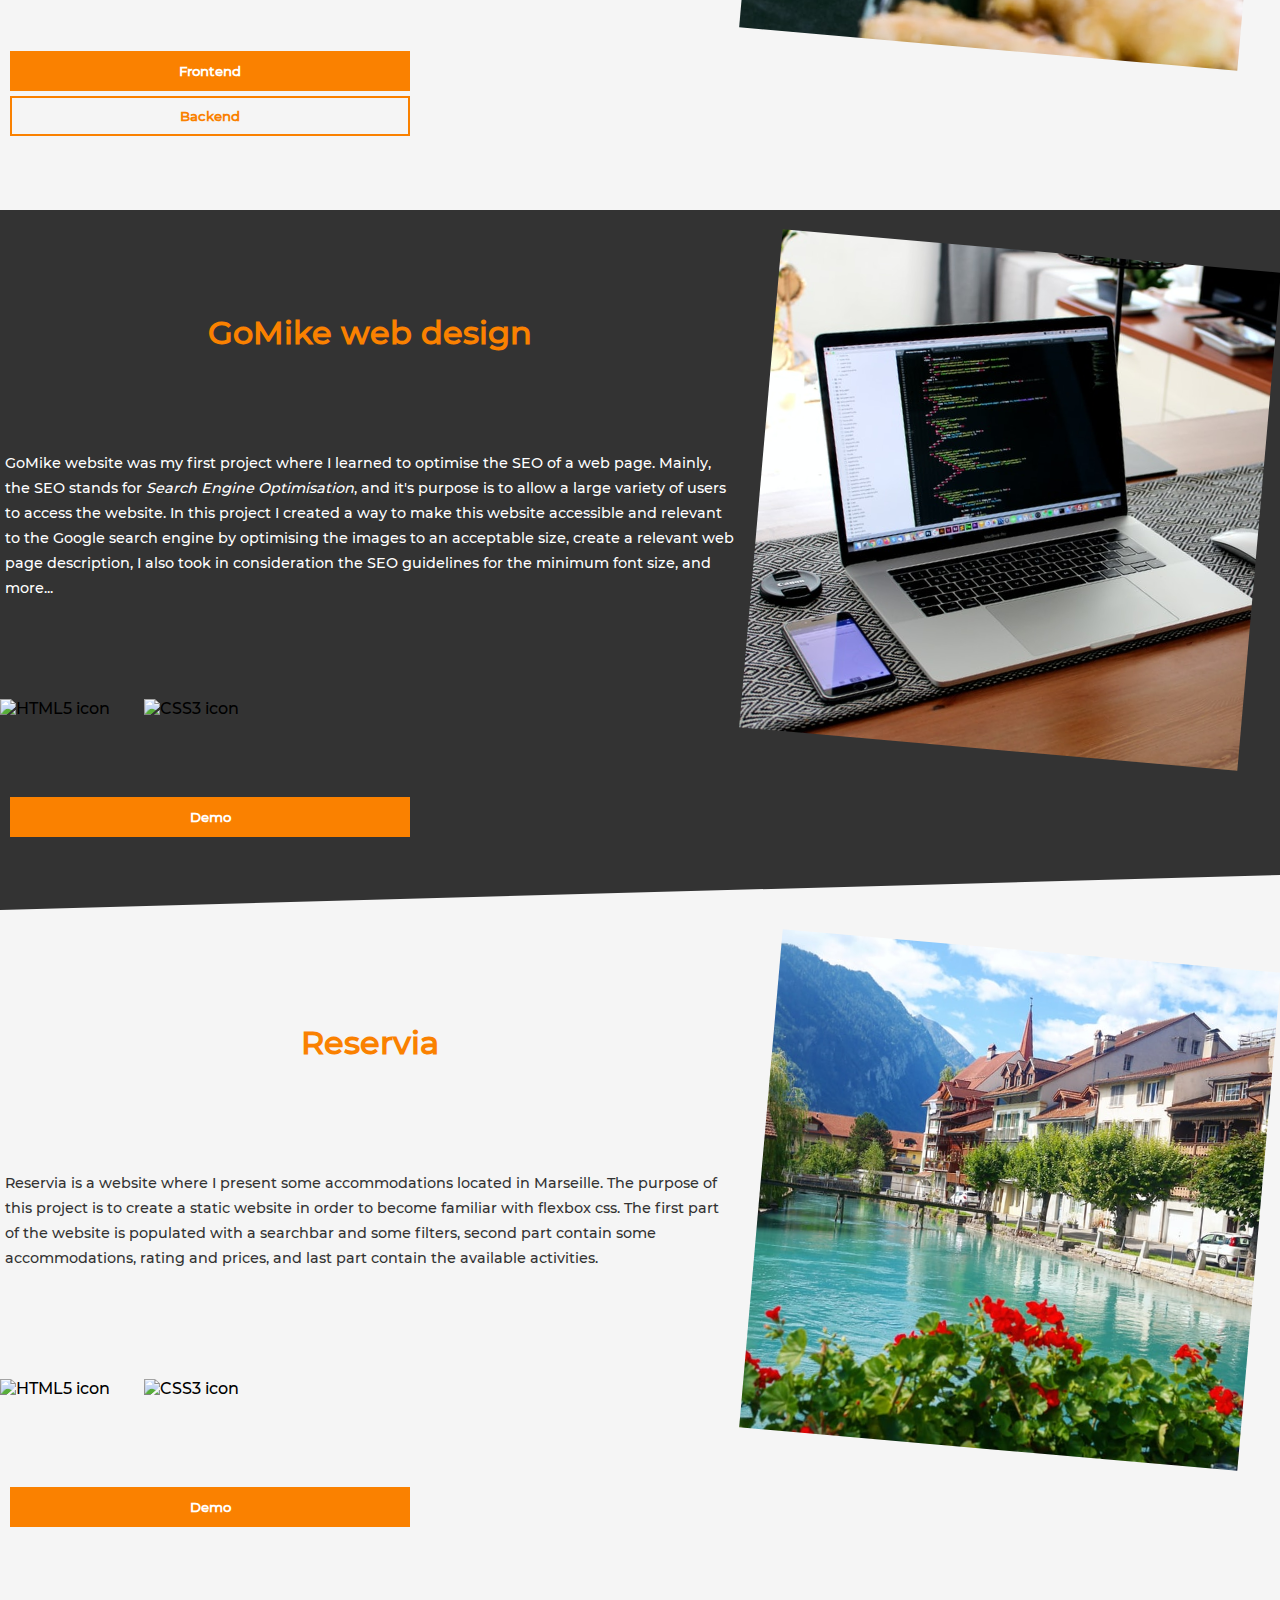
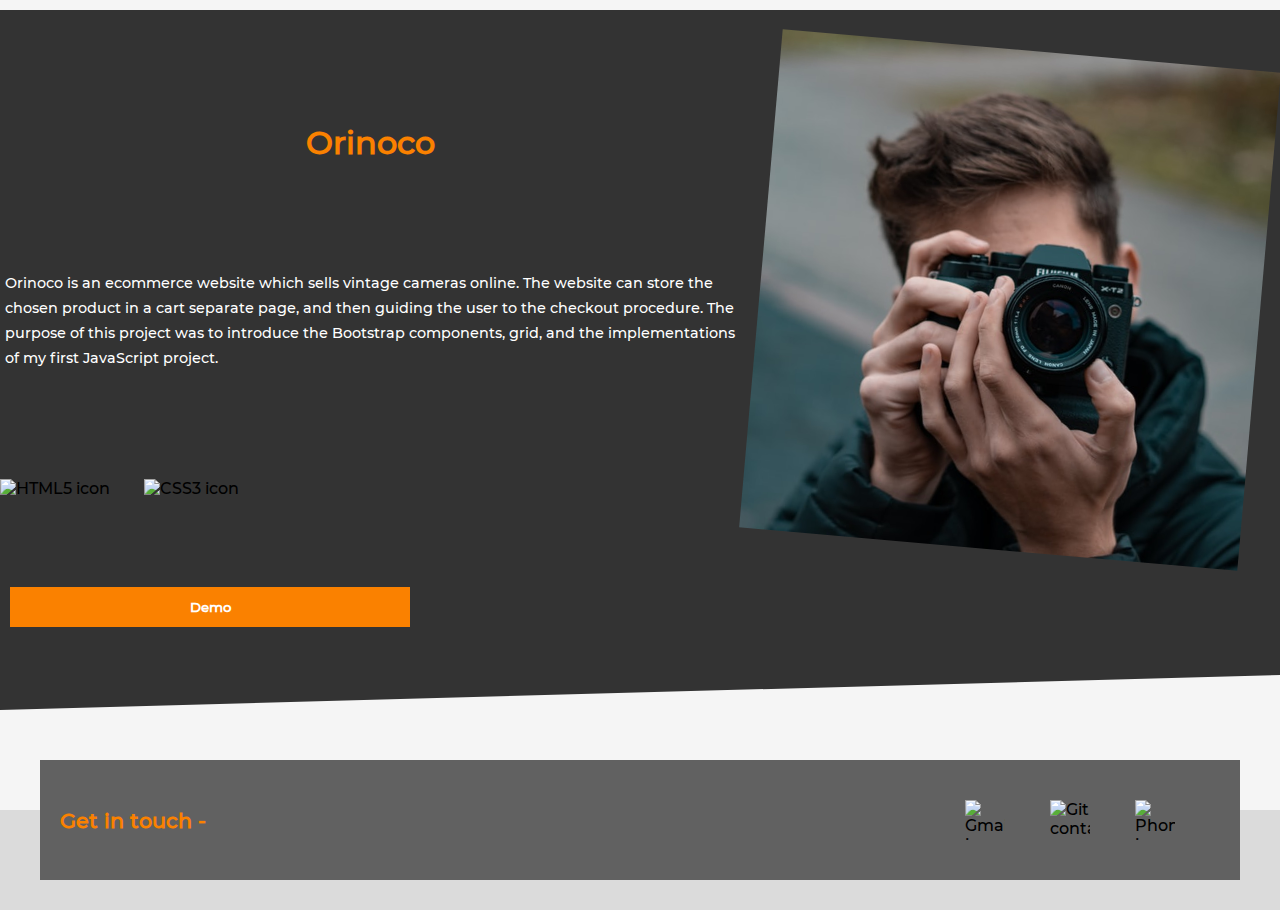
==== commit 6be2fd59: "Added new CV" ====
--- a/index.html
+++ b/index.html
@@ -35,7 +35,7 @@
                             <a href="./pages/About.html">About me</a>
                             <a href="#skills">Skills</a>
                             <a href="#projects">Projects</a>
-                            <a href="./CV/Daniel-Mihai.pdf" download>Download C.V.</a>
+                            <a href="./CV/danielMihai.pdf" download>Download C.V.</a>
                             <a href="#contact">Contact</a>
                         </div>
                 </nav>
@@ -45,9 +45,8 @@
                         <h1>
                             <span class="presentation-hello">Hello there</span><br>
                             <span class="presentation-intro">
-                                I’m Daniel.
-                                I’m a passionate web developer
-                                based in United Kingdom which is currently looking for first commercial
+                                I’m Daniel, a passionate web developer
+                                based in United Kingdom, currently looking for first commercial
                                 experience.
                             </span>
                         </h1>
@@ -323,7 +322,7 @@
         <div class="footer-icons">
             <img class="footerEmail" alt="Gmail icon for contact" src="https://img.icons8.com/plasticine/100/000000/gmail.png"/>
             <img class="footerGitNav" alt="Git contact link" src="https://img.icons8.com/color/96/000000/git.png"/>
-            <img class="footerLinkedIn" alt="LinkedIn icon" src="https://img.icons8.com/fluency/96/000000/linkedin.png"/>
+            <!-- <img class="footerLinkedIn" alt="LinkedIn icon" src="https://img.icons8.com/fluency/96/000000/linkedin.png"/> -->
             <img class="footerCall" alt="Phone icon" src="https://img.icons8.com/doodle/96/000000/apple-phone.png"/>
         </div>
     </section>
